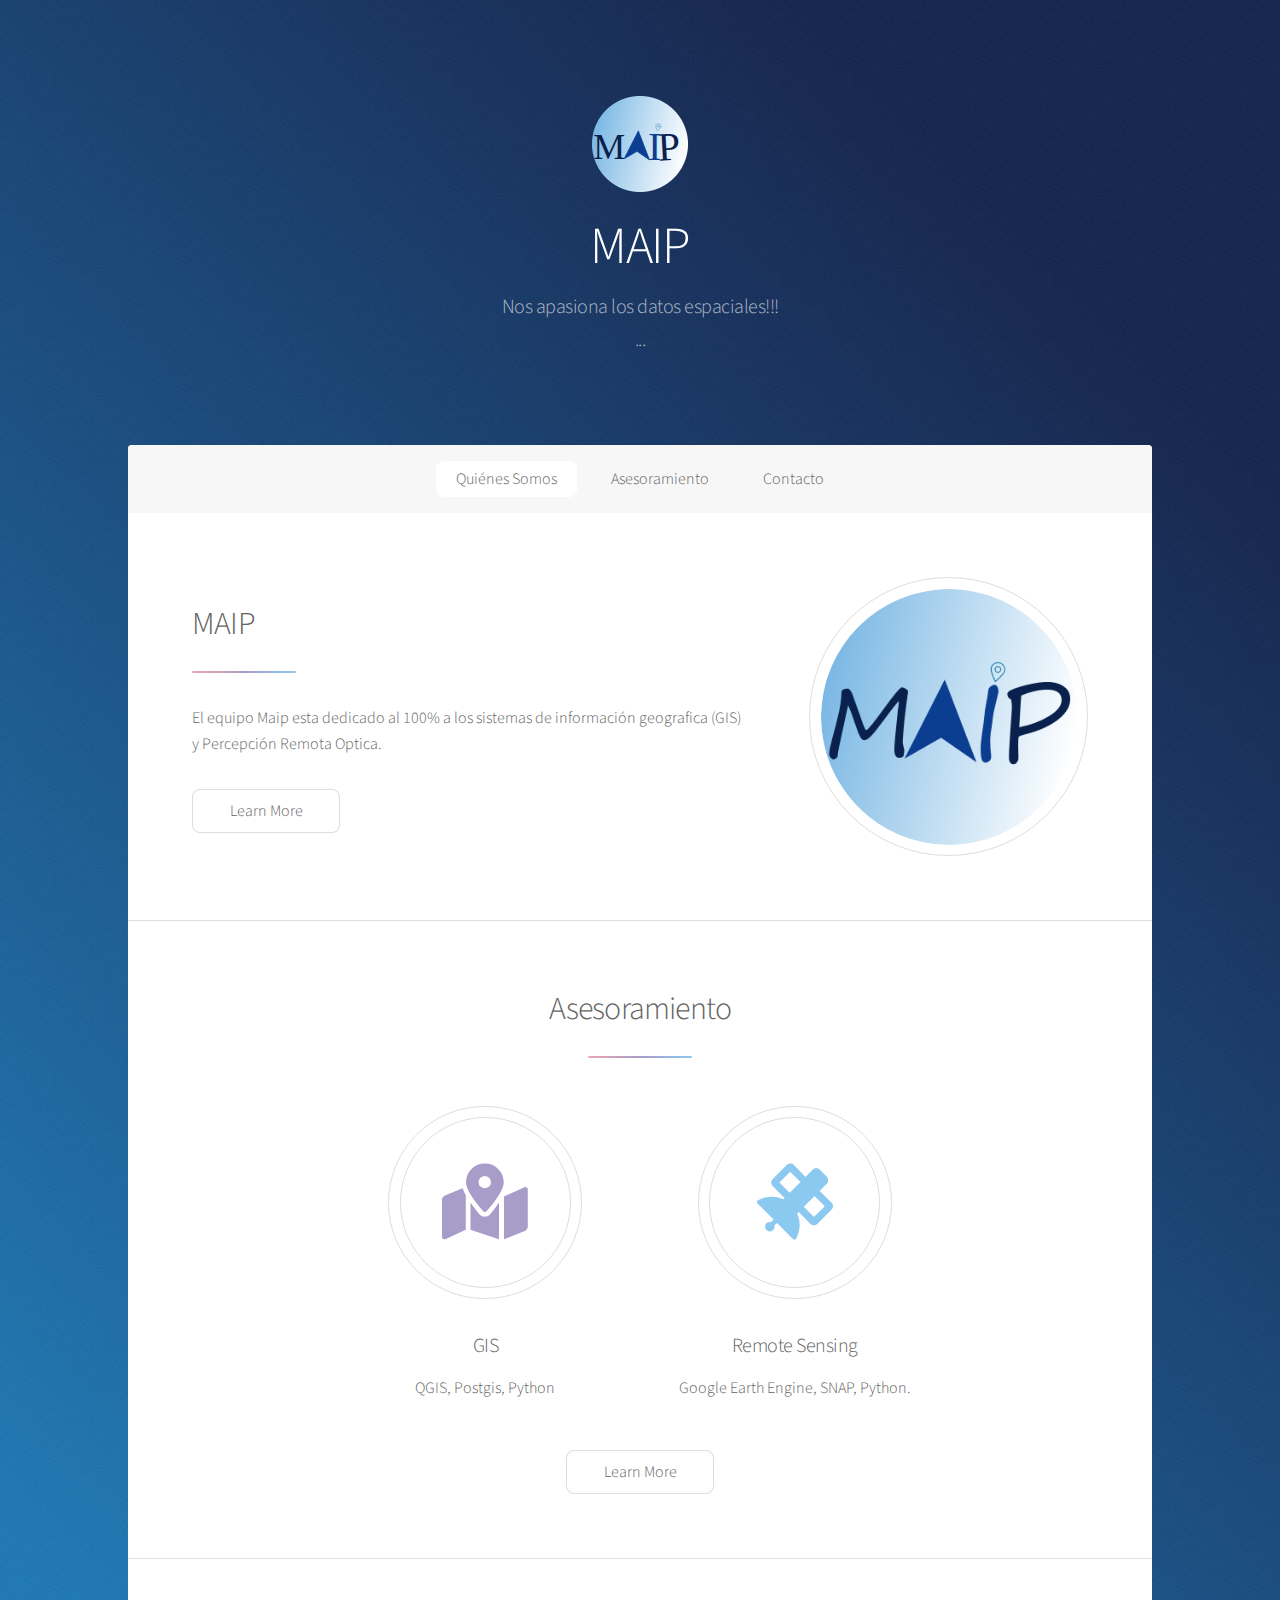
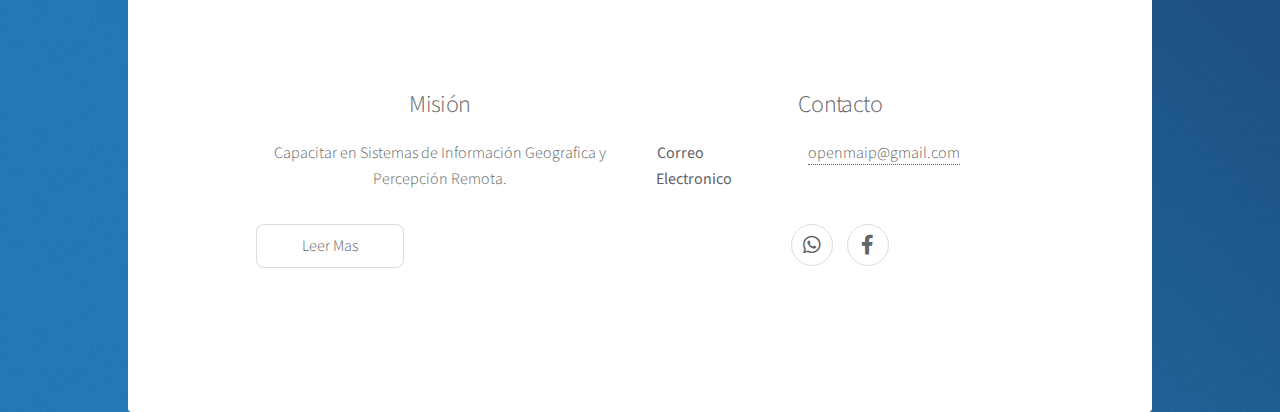
==== index.html @ 6e14c013 "first commit" ====
<!DOCTYPE HTML>
<!--
	Stellar by HTML5 UP
	html5up.net | @ajlkn
	Free for personal and commercial use under the CCA 3.0 license (html5up.net/license)
-->
<html>
	<head>
		<title>MAIP</title>
		<meta charset="utf-8" />
		<meta name="viewport" content="width=device-width, initial-scale=1, user-scalable=no" />
		<link rel="shortcut icon" href="images/logo.svg">
		<link rel="stylesheet" href="assets/css/main.css" />
		<noscript><link rel="stylesheet" href="assets/css/noscript.css" /></noscript>
	</head>
	<body class="is-preload">

		<!-- Wrapper -->
			<div id="wrapper">

				<!-- Header -->
					<header id="header" class="alt">
						<span class="logo"><img src="images/logo.svg" alt="" /></span>
						<h1>MAIP</h1>
						<p>Nos apasiona los datos espaciales!!!<br />...
						</p>
					</header>

				<!-- Nav -->
					<nav id="nav">
						<ul>
							<li><a href="#intro" class="active">Quiénes Somos</a></li>
							<li><a href="#first">Asesoramiento</a></li>
							<li><a href="#cta">Contacto</a></li>
						</ul>
					</nav>

				<!-- Main -->
					<div id="main">

						<!-- Introduction -->
							<section id="intro" class="main">
								<div class="spotlight">
									<div class="content">
										<header class="major">
											<h2>MAIP</h2>
										</header>
										<p>El equipo Maip esta dedicado al 100% a los sistemas de información geografica (GIS) y Percepción Remota Optica.</p>
										<ul class="actions">
											<li><a href="generic.html" class="button">Learn More</a></li>
										</ul>
									</div>
									<span class="image"><img src="images/pic01.png" alt="" /></span>
								</div>
							</section>

						<!-- First Section -->
							<section id="first" class="main special">
								<header class="major">
									<h2>Asesoramiento</h2>
								</header>
								<ul class="features">
									<li>
										<span class="icon solid major style3 fas fa-map-marked-alt"></span>
										<h3>GIS</h3>
										<p>QGIS, Postgis, Python</p>
									</li>
									<li>
										<span class="icon solid major style5 fas fa-satellite"></span>
										<h3>Remote Sensing</h3>
										<p>Google Earth Engine, SNAP, Python.</p>
									</li>
								</ul>
								<footer class="major">
									<ul class="actions special">
										<li><a href="generic.html" class="button">Learn More</a></li>
									</ul>
								</footer>
							</section>

				<!-- Footer -->
				<section id="cta" class="main special">
					<footer id="footer">
						<section>
							<h2>Misión</h2>
							<p>Capacitar en Sistemas de Información Geografica y Percepción Remota.</p>
							<ul class="actions">
								<li><a href="generic.html" class="button">Leer Mas</a></li>
							</ul>
						</section>
						<section>
							<h2>Contacto</h2>
							<dl class="alt">
								<dt>Correo Electronico</dt>
								<dd><a href="#">openmaip@gmail.com</a></dd>
							</dl>
							<ul class="icons">
								<li><a href="https://wa.me/51946648819?text=Hola%2C+MAIP+Company" class="icon brands fa-whatsapp alt"><span class="label">Whatsapp</span></a></li>
								<li><a href="https://web.facebook.com/MAIP-107383607981173" class="icon brands fa-facebook-f alt"><span class="label">Facebook</span></a></li>
							</ul>
						</section>
					</footer>
				</section>

			</div>

		<!-- Scripts -->
			<script src="assets/js/jquery.min.js"></script>
			<script src="assets/js/jquery.scrollex.min.js"></script>
			<script src="assets/js/jquery.scrolly.min.js"></script>
			<script src="assets/js/browser.min.js"></script>
			<script src="assets/js/breakpoints.min.js"></script>
			<script src="assets/js/util.js"></script>
			<script src="assets/js/main.js"></script>

	</body>
</html>
---- assets/css/main.css ----
@import url(fontawesome-all.min.css);
@import 'https://fonts.googleapis.com/css?family=Source+Sans+Pro:300,400';

/*
	Stellar by HTML5 UP
	html5up.net | @ajlkn
	Free for personal and commercial use under the CCA 3.0 license (html5up.net/license)
*/

html, body, div, span, applet, object,
iframe, h1, h2, h3, h4, h5, h6, p, blockquote,
pre, a, abbr, acronym, address, big, cite,
code, del, dfn, em, img, ins, kbd, q, s, samp,
small, strike, strong, sub, sup, tt, var, b,
u, i, center, dl, dt, dd, ol, ul, li, fieldset,
form, label, legend, table, caption, tbody,
tfoot, thead, tr, th, td, article, aside,
canvas, details, embed, figure, figcaption,
footer, header, hgroup, menu, nav, output, ruby,
section, summary, time, mark, audio, video {
	margin: 0;
	padding: 0;
	border: 0;
	font-size: 100%;
	font: inherit;
	vertical-align: baseline;}

article, aside, details, figcaption, figure,
footer, header, hgroup, menu, nav, section {
	display: block;}

body {
	line-height: 1;
}

ol, ul {
	list-style: none;
}

blockquote, q {
	quotes: none;
}

	blockquote:before, blockquote:after, q:before, q:after {
		content: '';
		content: none;
	}

table {
	border-collapse: collapse;
	border-spacing: 0;
}

body {
	-webkit-text-size-adjust: none;
}

mark {
	background-color: transparent;
	color: inherit;
}

input::-moz-focus-inner {
	border: 0;
	padding: 0;
}

input, select, textarea {
	-moz-appearance: none;
	-webkit-appearance: none;
	-ms-appearance: none;
	appearance: none;
}

/* Basic */

	@-ms-viewport {
		width: device-width;
	}

	body {
		-ms-overflow-style: scrollbar;
	}

	@media screen and (max-width: 480px) {

		html, body {
			min-width: 320px;
		}

	}

	html {
		box-sizing: border-box;
	}

	*, *:before, *:after {
		box-sizing: inherit;
	}

	body {
		background-color: #7bb8e4;
		background-image: url("images/overlay.png"), -moz-linear-gradient(45deg, #1f78b4 15%, #14234b 85%);
		background-image: url("images/overlay.png"), -webkit-linear-gradient(45deg, #1f78b4 15%, #14234b 85%);
		background-image: url("images/overlay.png"), -ms-linear-gradient(45deg, #1f78b4 15%, #14234b 85%);
		background-image: url("images/overlay.png"), linear-gradient(45deg, #1f78b4 15%, #14234b 85%);
	}

		body.is-preload *, body.is-preload *:before, body.is-preload *:after {
			-moz-animation: none !important;
			-webkit-animation: none !important;
			-ms-animation: none !important;
			animation: none !important;
			-moz-transition: none !important;
			-webkit-transition: none !important;
			-ms-transition: none !important;
			transition: none !important;
		}

/* Type */

	body {
		background-color: #935d8c;
		color: rgba(255, 255, 255, 0.65);
	}

	body, input, select, textarea {
		font-family: "Source Sans Pro", Helvetica, sans-serif;
		font-size: 17pt;
		font-weight: 300;
		line-height: 1.65;
	}

		@media screen and (max-width: 1680px) {

			body, input, select, textarea {
				font-size: 14pt;
			}

		}

		@media screen and (max-width: 1280px) {

			body, input, select, textarea {
				font-size: 12pt;
			}

		}

		@media screen and (max-width: 360px) {

			body, input, select, textarea {
				font-size: 11pt;
			}

		}

	a {
		-moz-transition: color 0.2s ease, border-bottom 0.2s ease;
		-webkit-transition: color 0.2s ease, border-bottom 0.2s ease;
		-ms-transition: color 0.2s ease, border-bottom 0.2s ease;
		transition: color 0.2s ease, border-bottom 0.2s ease;
		text-decoration: none;
		border-bottom: dotted 1px;
		color: inherit;
	}

		a:hover {
			border-bottom-color: transparent;
		}

	strong, b {
		font-weight: 400;
	}

	em, i {
		font-style: italic;
	}

	p {
		margin: 0 0 2em 0;
	}

		p.content {
			-moz-columns: 20em 2;
			-webkit-columns: 20em 2;
			-ms-columns: 20em 2;
			columns: 20em 2;
			-moz-column-gap: 2em;
			-webkit-column-gap: 2em;
			-ms-column-gap: 2em;
			column-gap: 2em;
			text-align: justify;
		}

	h1, h2, h3, h4, h5, h6 {
		font-weight: 300;
		line-height: 1.5;
		margin: 0 0 0.7em 0;
		letter-spacing: -0.025em;
	}

		h1 a, h2 a, h3 a, h4 a, h5 a, h6 a {
			color: inherit;
			text-decoration: none;
		}

	h1 {
		font-size: 2.5em;
		line-height: 1.2;
	}

	h2 {
		font-size: 1.5em;
	}

	h3 {
		font-size: 1.25em;
	}

	h4 {
		font-size: 1.1em;
	}

	h5 {
		font-size: 0.9em;
	}

	h6 {
		font-size: 0.7em;
	}

	@media screen and (max-width: 736px) {

		h1 {
			font-size: 2em;
		}

	}

	sub {
		font-size: 0.8em;
		position: relative;
		top: 0.5em;
	}

	sup {
		font-size: 0.8em;
		position: relative;
		top: -0.5em;
	}

	blockquote {
		border-left: solid 4px;
		font-style: italic;
		margin: 0 0 2em 0;
		padding: 0.5em 0 0.5em 2em;
	}

	code {
		border-radius: 8px;
		border: solid 1px;
		font-family: "Courier New", monospace;
		font-size: 0.9em;
		margin: 0 0.25em;
		padding: 0.25em 0.65em;
	}

	pre {
		-webkit-overflow-scrolling: touch;
		font-family: "Courier New", monospace;
		font-size: 0.9em;
		margin: 0 0 2em 0;
	}

		pre code {
			display: block;
			line-height: 1.75;
			padding: 1em 1.5em;
			overflow-x: auto;
		}

	hr {
		border: 0;
		border-bottom: solid 1px;
		margin: 2em 0;
	}

		hr.major {
			margin: 3em 0;
		}

	.align-left {
		text-align: left;
	}

	.align-center {
		text-align: center;
	}

	.align-right {
		text-align: right;
	}

	input, select, textarea {
		color: #ffffff;
	}

	a:hover {
		color: #ffffff;
	}

	strong, b {
		color: #ffffff;
	}

	h1, h2, h3, h4, h5, h6 {
		color: #ffffff;
	}

	blockquote {
		border-left-color: rgba(255, 255, 255, 0.35);
	}

	code {
		background: rgba(255, 255, 255, 0.075);
		border-color: rgba(255, 255, 255, 0.35);
	}

	hr {
		border-bottom-color: rgba(255, 255, 255, 0.35);
	}

/* Row */

	.row {
		display: flex;
		flex-wrap: wrap;
		box-sizing: border-box;
		align-items: stretch;
	}

		.row > * {
			box-sizing: border-box;
		}

		.row.gtr-uniform > * > :last-child {
			margin-bottom: 0;
		}

		.row.aln-left {
			justify-content: flex-start;
		}

		.row.aln-center {
			justify-content: center;
		}

		.row.aln-right {
			justify-content: flex-end;
		}

		.row.aln-top {
			align-items: flex-start;
		}

		.row.aln-middle {
			align-items: center;
		}

		.row.aln-bottom {
			align-items: flex-end;
		}

		.row > .imp {
			order: -1;
		}

		.row > .col-1 {
			width: 8.33333%;
		}

		.row > .off-1 {
			margin-left: 8.33333%;
		}

		.row > .col-2 {
			width: 16.66667%;
		}

		.row > .off-2 {
			margin-left: 16.66667%;
		}

		.row > .col-3 {
			width: 25%;
		}

		.row > .off-3 {
			margin-left: 25%;
		}

		.row > .col-4 {
			width: 33.33333%;
		}

		.row > .off-4 {
			margin-left: 33.33333%;
		}

		.row > .col-5 {
			width: 41.66667%;
		}

		.row > .off-5 {
			margin-left: 41.66667%;
		}

		.row > .col-6 {
			width: 50%;
		}

		.row > .off-6 {
			margin-left: 50%;
		}

		.row > .col-7 {
			width: 58.33333%;
		}

		.row > .off-7 {
			margin-left: 58.33333%;
		}

		.row > .col-8 {
			width: 66.66667%;
		}

		.row > .off-8 {
			margin-left: 66.66667%;
		}

		.row > .col-9 {
			width: 75%;
		}

		.row > .off-9 {
			margin-left: 75%;
		}

		.row > .col-10 {
			width: 83.33333%;
		}

		.row > .off-10 {
			margin-left: 83.33333%;
		}

		.row > .col-11 {
			width: 91.66667%;
		}

		.row > .off-11 {
			margin-left: 91.66667%;
		}

		.row > .col-12 {
			width: 100%;
		}

		.row > .off-12 {
			margin-left: 100%;
		}

		.row.gtr-0 {
			margin-top: 0;
			margin-left: 0em;
		}

			.row.gtr-0 > * {
				padding: 0 0 0 0em;
			}

			.row.gtr-0.gtr-uniform {
				margin-top: 0em;
			}

				.row.gtr-0.gtr-uniform > * {
					padding-top: 0em;
				}

		.row.gtr-25 {
			margin-top: 0;
			margin-left: -0.375em;
		}

			.row.gtr-25 > * {
				padding: 0 0 0 0.375em;
			}

			.row.gtr-25.gtr-uniform {
				margin-top: -0.375em;
			}

				.row.gtr-25.gtr-uniform > * {
					padding-top: 0.375em;
				}

		.row.gtr-50 {
			margin-top: 0;
			margin-left: -0.75em;
		}

			.row.gtr-50 > * {
				padding: 0 0 0 0.75em;
			}

			.row.gtr-50.gtr-uniform {
				margin-top: -0.75em;
			}

				.row.gtr-50.gtr-uniform > * {
					padding-top: 0.75em;
				}

		.row {
			margin-top: 0;
			margin-left: -1.5em;
		}

			.row > * {
				padding: 0 0 0 1.5em;
			}

			.row.gtr-uniform {
				margin-top: -1.5em;
			}

				.row.gtr-uniform > * {
					padding-top: 1.5em;
				}

		.row.gtr-150 {
			margin-top: 0;
			margin-left: -2.25em;
		}

			.row.gtr-150 > * {
				padding: 0 0 0 2.25em;
			}

			.row.gtr-150.gtr-uniform {
				margin-top: -2.25em;
			}

				.row.gtr-150.gtr-uniform > * {
					padding-top: 2.25em;
				}

		.row.gtr-200 {
			margin-top: 0;
			margin-left: -3em;
		}

			.row.gtr-200 > * {
				padding: 0 0 0 3em;
			}

			.row.gtr-200.gtr-uniform {
				margin-top: -3em;
			}

				.row.gtr-200.gtr-uniform > * {
					padding-top: 3em;
				}

		@media screen and (max-width: 1680px) {

			.row {
				display: flex;
				flex-wrap: wrap;
				box-sizing: border-box;
				align-items: stretch;
			}

				.row > * {
					box-sizing: border-box;
				}

				.row.gtr-uniform > * > :last-child {
					margin-bottom: 0;
				}

				.row.aln-left {
					justify-content: flex-start;
				}

				.row.aln-center {
					justify-content: center;
				}

				.row.aln-right {
					justify-content: flex-end;
				}

				.row.aln-top {
					align-items: flex-start;
				}

				.row.aln-middle {
					align-items: center;
				}

				.row.aln-bottom {
					align-items: flex-end;
				}

				.row > .imp-xlarge {
					order: -1;
				}

				.row > .col-1-xlarge {
					width: 8.33333%;
				}

				.row > .off-1-xlarge {
					margin-left: 8.33333%;
				}

				.row > .col-2-xlarge {
					width: 16.66667%;
				}

				.row > .off-2-xlarge {
					margin-left: 16.66667%;
				}

				.row > .col-3-xlarge {
					width: 25%;
				}

				.row > .off-3-xlarge {
					margin-left: 25%;
				}

				.row > .col-4-xlarge {
					width: 33.33333%;
				}

				.row > .off-4-xlarge {
					margin-left: 33.33333%;
				}

				.row > .col-5-xlarge {
					width: 41.66667%;
				}

				.row > .off-5-xlarge {
					margin-left: 41.66667%;
				}

				.row > .col-6-xlarge {
					width: 50%;
				}

				.row > .off-6-xlarge {
					margin-left: 50%;
				}

				.row > .col-7-xlarge {
					width: 58.33333%;
				}

				.row > .off-7-xlarge {
					margin-left: 58.33333%;
				}

				.row > .col-8-xlarge {
					width: 66.66667%;
				}

				.row > .off-8-xlarge {
					margin-left: 66.66667%;
				}

				.row > .col-9-xlarge {
					width: 75%;
				}

				.row > .off-9-xlarge {
					margin-left: 75%;
				}

				.row > .col-10-xlarge {
					width: 83.33333%;
				}

				.row > .off-10-xlarge {
					margin-left: 83.33333%;
				}

				.row > .col-11-xlarge {
					width: 91.66667%;
				}

				.row > .off-11-xlarge {
					margin-left: 91.66667%;
				}

				.row > .col-12-xlarge {
					width: 100%;
				}

				.row > .off-12-xlarge {
					margin-left: 100%;
				}

				.row.gtr-0 {
					margin-top: 0;
					margin-left: 0em;
				}

					.row.gtr-0 > * {
						padding: 0 0 0 0em;
					}

					.row.gtr-0.gtr-uniform {
						margin-top: 0em;
					}

						.row.gtr-0.gtr-uniform > * {
							padding-top: 0em;
						}

				.row.gtr-25 {
					margin-top: 0;
					margin-left: -0.375em;
				}

					.row.gtr-25 > * {
						padding: 0 0 0 0.375em;
					}

					.row.gtr-25.gtr-uniform {
						margin-top: -0.375em;
					}

						.row.gtr-25.gtr-uniform > * {
							padding-top: 0.375em;
						}

				.row.gtr-50 {
					margin-top: 0;
					margin-left: -0.75em;
				}

					.row.gtr-50 > * {
						padding: 0 0 0 0.75em;
					}

					.row.gtr-50.gtr-uniform {
						margin-top: -0.75em;
					}

						.row.gtr-50.gtr-uniform > * {
							padding-top: 0.75em;
						}

				.row {
					margin-top: 0;
					margin-left: -1.5em;
				}

					.row > * {
						padding: 0 0 0 1.5em;
					}

					.row.gtr-uniform {
						margin-top: -1.5em;
					}

						.row.gtr-uniform > * {
							padding-top: 1.5em;
						}

				.row.gtr-150 {
					margin-top: 0;
					margin-left: -2.25em;
				}

					.row.gtr-150 > * {
						padding: 0 0 0 2.25em;
					}

					.row.gtr-150.gtr-uniform {
						margin-top: -2.25em;
					}

						.row.gtr-150.gtr-uniform > * {
							padding-top: 2.25em;
						}

				.row.gtr-200 {
					margin-top: 0;
					margin-left: -3em;
				}

					.row.gtr-200 > * {
						padding: 0 0 0 3em;
					}

					.row.gtr-200.gtr-uniform {
						margin-top: -3em;
					}

						.row.gtr-200.gtr-uniform > * {
							padding-top: 3em;
						}

		}

		@media screen and (max-width: 1280px) {

			.row {
				display: flex;
				flex-wrap: wrap;
				box-sizing: border-box;
				align-items: stretch;
			}

				.row > * {
					box-sizing: border-box;
				}

				.row.gtr-uniform > * > :last-child {
					margin-bottom: 0;
				}

				.row.aln-left {
					justify-content: flex-start;
				}

				.row.aln-center {
					justify-content: center;
				}

				.row.aln-right {
					justify-content: flex-end;
				}

				.row.aln-top {
					align-items: flex-start;
				}

				.row.aln-middle {
					align-items: center;
				}

				.row.aln-bottom {
					align-items: flex-end;
				}

				.row > .imp-large {
					order: -1;
				}

				.row > .col-1-large {
					width: 8.33333%;
				}

				.row > .off-1-large {
					margin-left: 8.33333%;
				}

				.row > .col-2-large {
					width: 16.66667%;
				}

				.row > .off-2-large {
					margin-left: 16.66667%;
				}

				.row > .col-3-large {
					width: 25%;
				}

				.row > .off-3-large {
					margin-left: 25%;
				}

				.row > .col-4-large {
					width: 33.33333%;
				}

				.row > .off-4-large {
					margin-left: 33.33333%;
				}

				.row > .col-5-large {
					width: 41.66667%;
				}

				.row > .off-5-large {
					margin-left: 41.66667%;
				}

				.row > .col-6-large {
					width: 50%;
				}

				.row > .off-6-large {
					margin-left: 50%;
				}

				.row > .col-7-large {
					width: 58.33333%;
				}

				.row > .off-7-large {
					margin-left: 58.33333%;
				}

				.row > .col-8-large {
					width: 66.66667%;
				}

				.row > .off-8-large {
					margin-left: 66.66667%;
				}

				.row > .col-9-large {
					width: 75%;
				}

				.row > .off-9-large {
					margin-left: 75%;
				}

				.row > .col-10-large {
					width: 83.33333%;
				}

				.row > .off-10-large {
					margin-left: 83.33333%;
				}

				.row > .col-11-large {
					width: 91.66667%;
				}

				.row > .off-11-large {
					margin-left: 91.66667%;
				}

				.row > .col-12-large {
					width: 100%;
				}

				.row > .off-12-large {
					margin-left: 100%;
				}

				.row.gtr-0 {
					margin-top: 0;
					margin-left: 0em;
				}

					.row.gtr-0 > * {
						padding: 0 0 0 0em;
					}

					.row.gtr-0.gtr-uniform {
						margin-top: 0em;
					}

						.row.gtr-0.gtr-uniform > * {
							padding-top: 0em;
						}

				.row.gtr-25 {
					margin-top: 0;
					margin-left: -0.375em;
				}

					.row.gtr-25 > * {
						padding: 0 0 0 0.375em;
					}

					.row.gtr-25.gtr-uniform {
						margin-top: -0.375em;
					}

						.row.gtr-25.gtr-uniform > * {
							padding-top: 0.375em;
						}

				.row.gtr-50 {
					margin-top: 0;
					margin-left: -0.75em;
				}

					.row.gtr-50 > * {
						padding: 0 0 0 0.75em;
					}

					.row.gtr-50.gtr-uniform {
						margin-top: -0.75em;
					}

						.row.gtr-50.gtr-uniform > * {
							padding-top: 0.75em;
						}

				.row {
					margin-top: 0;
					margin-left: -1.5em;
				}

					.row > * {
						padding: 0 0 0 1.5em;
					}

					.row.gtr-uniform {
						margin-top: -1.5em;
					}

						.row.gtr-uniform > * {
							padding-top: 1.5em;
						}

				.row.gtr-150 {
					margin-top: 0;
					margin-left: -2.25em;
				}

					.row.gtr-150 > * {
						padding: 0 0 0 2.25em;
					}

					.row.gtr-150.gtr-uniform {
						margin-top: -2.25em;
					}

						.row.gtr-150.gtr-uniform > * {
							padding-top: 2.25em;
						}

				.row.gtr-200 {
					margin-top: 0;
					margin-left: -3em;
				}

					.row.gtr-200 > * {
						padding: 0 0 0 3em;
					}

					.row.gtr-200.gtr-uniform {
						margin-top: -3em;
					}

						.row.gtr-200.gtr-uniform > * {
							padding-top: 3em;
						}

		}

		@media screen and (max-width: 980px) {

			.row {
				display: flex;
				flex-wrap: wrap;
				box-sizing: border-box;
				align-items: stretch;
			}

				.row > * {
					box-sizing: border-box;
				}

				.row.gtr-uniform > * > :last-child {
					margin-bottom: 0;
				}

				.row.aln-left {
					justify-content: flex-start;
				}

				.row.aln-center {
					justify-content: center;
				}

				.row.aln-right {
					justify-content: flex-end;
				}

				.row.aln-top {
					align-items: flex-start;
				}

				.row.aln-middle {
					align-items: center;
				}

				.row.aln-bottom {
					align-items: flex-end;
				}

				.row > .imp-medium {
					order: -1;
				}

				.row > .col-1-medium {
					width: 8.33333%;
				}

				.row > .off-1-medium {
					margin-left: 8.33333%;
				}

				.row > .col-2-medium {
					width: 16.66667%;
				}

				.row > .off-2-medium {
					margin-left: 16.66667%;
				}

				.row > .col-3-medium {
					width: 25%;
				}

				.row > .off-3-medium {
					margin-left: 25%;
				}

				.row > .col-4-medium {
					width: 33.33333%;
				}

				.row > .off-4-medium {
					margin-left: 33.33333%;
				}

				.row > .col-5-medium {
					width: 41.66667%;
				}

				.row > .off-5-medium {
					margin-left: 41.66667%;
				}

				.row > .col-6-medium {
					width: 50%;
				}

				.row > .off-6-medium {
					margin-left: 50%;
				}

				.row > .col-7-medium {
					width: 58.33333%;
				}

				.row > .off-7-medium {
					margin-left: 58.33333%;
				}

				.row > .col-8-medium {
					width: 66.66667%;
				}

				.row > .off-8-medium {
					margin-left: 66.66667%;
				}

				.row > .col-9-medium {
					width: 75%;
				}

				.row > .off-9-medium {
					margin-left: 75%;
				}

				.row > .col-10-medium {
					width: 83.33333%;
				}

				.row > .off-10-medium {
					margin-left: 83.33333%;
				}

				.row > .col-11-medium {
					width: 91.66667%;
				}

				.row > .off-11-medium {
					margin-left: 91.66667%;
				}

				.row > .col-12-medium {
					width: 100%;
				}

				.row > .off-12-medium {
					margin-left: 100%;
				}

				.row.gtr-0 {
					margin-top: 0;
					margin-left: 0em;
				}

					.row.gtr-0 > * {
						padding: 0 0 0 0em;
					}

					.row.gtr-0.gtr-uniform {
						margin-top: 0em;
					}

						.row.gtr-0.gtr-uniform > * {
							padding-top: 0em;
						}

				.row.gtr-25 {
					margin-top: 0;
					margin-left: -0.375em;
				}

					.row.gtr-25 > * {
						padding: 0 0 0 0.375em;
					}

					.row.gtr-25.gtr-uniform {
						margin-top: -0.375em;
					}

						.row.gtr-25.gtr-uniform > * {
							padding-top: 0.375em;
						}

				.row.gtr-50 {
					margin-top: 0;
					margin-left: -0.75em;
				}

					.row.gtr-50 > * {
						padding: 0 0 0 0.75em;
					}

					.row.gtr-50.gtr-uniform {
						margin-top: -0.75em;
					}

						.row.gtr-50.gtr-uniform > * {
							padding-top: 0.75em;
						}

				.row {
					margin-top: 0;
					margin-left: -1.5em;
				}

					.row > * {
						padding: 0 0 0 1.5em;
					}

					.row.gtr-uniform {
						margin-top: -1.5em;
					}

						.row.gtr-uniform > * {
							padding-top: 1.5em;
						}

				.row.gtr-150 {
					margin-top: 0;
					margin-left: -2.25em;
				}

					.row.gtr-150 > * {
						padding: 0 0 0 2.25em;
					}

					.row.gtr-150.gtr-uniform {
						margin-top: -2.25em;
					}

						.row.gtr-150.gtr-uniform > * {
							padding-top: 2.25em;
						}

				.row.gtr-200 {
					margin-top: 0;
					margin-left: -3em;
				}

					.row.gtr-200 > * {
						padding: 0 0 0 3em;
					}

					.row.gtr-200.gtr-uniform {
						margin-top: -3em;
					}

						.row.gtr-200.gtr-uniform > * {
							padding-top: 3em;
						}

		}

		@media screen and (max-width: 736px) {

			.row {
				display: flex;
				flex-wrap: wrap;
				box-sizing: border-box;
				align-items: stretch;
			}

				.row > * {
					box-sizing: border-box;
				}

				.row.gtr-uniform > * > :last-child {
					margin-bottom: 0;
				}

				.row.aln-left {
					justify-content: flex-start;
				}

				.row.aln-center {
					justify-content: center;
				}

				.row.aln-right {
					justify-content: flex-end;
				}

				.row.aln-top {
					align-items: flex-start;
				}

				.row.aln-middle {
					align-items: center;
				}

				.row.aln-bottom {
					align-items: flex-end;
				}

				.row > .imp-small {
					order: -1;
				}

				.row > .col-1-small {
					width: 8.33333%;
				}

				.row > .off-1-small {
					margin-left: 8.33333%;
				}

				.row > .col-2-small {
					width: 16.66667%;
				}

				.row > .off-2-small {
					margin-left: 16.66667%;
				}

				.row > .col-3-small {
					width: 25%;
				}

				.row > .off-3-small {
					margin-left: 25%;
				}

				.row > .col-4-small {
					width: 33.33333%;
				}

				.row > .off-4-small {
					margin-left: 33.33333%;
				}

				.row > .col-5-small {
					width: 41.66667%;
				}

				.row > .off-5-small {
					margin-left: 41.66667%;
				}

				.row > .col-6-small {
					width: 50%;
				}

				.row > .off-6-small {
					margin-left: 50%;
				}

				.row > .col-7-small {
					width: 58.33333%;
				}

				.row > .off-7-small {
					margin-left: 58.33333%;
				}

				.row > .col-8-small {
					width: 66.66667%;
				}

				.row > .off-8-small {
					margin-left: 66.66667%;
				}

				.row > .col-9-small {
					width: 75%;
				}

				.row > .off-9-small {
					margin-left: 75%;
				}

				.row > .col-10-small {
					width: 83.33333%;
				}

				.row > .off-10-small {
					margin-left: 83.33333%;
				}

				.row > .col-11-small {
					width: 91.66667%;
				}

				.row > .off-11-small {
					margin-left: 91.66667%;
				}

				.row > .col-12-small {
					width: 100%;
				}

				.row > .off-12-small {
					margin-left: 100%;
				}

				.row.gtr-0 {
					margin-top: 0;
					margin-left: 0em;
				}

					.row.gtr-0 > * {
						padding: 0 0 0 0em;
					}

					.row.gtr-0.gtr-uniform {
						margin-top: 0em;
					}

						.row.gtr-0.gtr-uniform > * {
							padding-top: 0em;
						}

				.row.gtr-25 {
					margin-top: 0;
					margin-left: -0.25em;
				}

					.row.gtr-25 > * {
						padding: 0 0 0 0.25em;
					}

					.row.gtr-25.gtr-uniform {
						margin-top: -0.25em;
					}

						.row.gtr-25.gtr-uniform > * {
							padding-top: 0.25em;
						}

				.row.gtr-50 {
					margin-top: 0;
					margin-left: -0.5em;
				}

					.row.gtr-50 > * {
						padding: 0 0 0 0.5em;
					}

					.row.gtr-50.gtr-uniform {
						margin-top: -0.5em;
					}

						.row.gtr-50.gtr-uniform > * {
							padding-top: 0.5em;
						}

				.row {
					margin-top: 0;
					margin-left: -1em;
				}

					.row > * {
						padding: 0 0 0 1em;
					}

					.row.gtr-uniform {
						margin-top: -1em;
					}

						.row.gtr-uniform > * {
							padding-top: 1em;
						}

				.row.gtr-150 {
					margin-top: 0;
					margin-left: -1.5em;
				}

					.row.gtr-150 > * {
						padding: 0 0 0 1.5em;
					}

					.row.gtr-150.gtr-uniform {
						margin-top: -1.5em;
					}

						.row.gtr-150.gtr-uniform > * {
							padding-top: 1.5em;
						}

				.row.gtr-200 {
					margin-top: 0;
					margin-left: -2em;
				}

					.row.gtr-200 > * {
						padding: 0 0 0 2em;
					}

					.row.gtr-200.gtr-uniform {
						margin-top: -2em;
					}

						.row.gtr-200.gtr-uniform > * {
							padding-top: 2em;
						}

		}

		@media screen and (max-width: 480px) {

			.row {
				display: flex;
				flex-wrap: wrap;
				box-sizing: border-box;
				align-items: stretch;
			}

				.row > * {
					box-sizing: border-box;
				}

				.row.gtr-uniform > * > :last-child {
					margin-bottom: 0;
				}

				.row.aln-left {
					justify-content: flex-start;
				}

				.row.aln-center {
					justify-content: center;
				}

				.row.aln-right {
					justify-content: flex-end;
				}

				.row.aln-top {
					align-items: flex-start;
				}

				.row.aln-middle {
					align-items: center;
				}

				.row.aln-bottom {
					align-items: flex-end;
				}

				.row > .imp-xsmall {
					order: -1;
				}

				.row > .col-1-xsmall {
					width: 8.33333%;
				}

				.row > .off-1-xsmall {
					margin-left: 8.33333%;
				}

				.row > .col-2-xsmall {
					width: 16.66667%;
				}

				.row > .off-2-xsmall {
					margin-left: 16.66667%;
				}

				.row > .col-3-xsmall {
					width: 25%;
				}

				.row > .off-3-xsmall {
					margin-left: 25%;
				}

				.row > .col-4-xsmall {
					width: 33.33333%;
				}

				.row > .off-4-xsmall {
					margin-left: 33.33333%;
				}

				.row > .col-5-xsmall {
					width: 41.66667%;
				}

				.row > .off-5-xsmall {
					margin-left: 41.66667%;
				}

				.row > .col-6-xsmall {
					width: 50%;
				}

				.row > .off-6-xsmall {
					margin-left: 50%;
				}

				.row > .col-7-xsmall {
					width: 58.33333%;
				}

				.row > .off-7-xsmall {
					margin-left: 58.33333%;
				}

				.row > .col-8-xsmall {
					width: 66.66667%;
				}

				.row > .off-8-xsmall {
					margin-left: 66.66667%;
				}

				.row > .col-9-xsmall {
					width: 75%;
				}

				.row > .off-9-xsmall {
					margin-left: 75%;
				}

				.row > .col-10-xsmall {
					width: 83.33333%;
				}

				.row > .off-10-xsmall {
					margin-left: 83.33333%;
				}

				.row > .col-11-xsmall {
					width: 91.66667%;
				}

				.row > .off-11-xsmall {
					margin-left: 91.66667%;
				}

				.row > .col-12-xsmall {
					width: 100%;
				}

				.row > .off-12-xsmall {
					margin-left: 100%;
				}

				.row.gtr-0 {
					margin-top: 0;
					margin-left: 0em;
				}

					.row.gtr-0 > * {
						padding: 0 0 0 0em;
					}

					.row.gtr-0.gtr-uniform {
						margin-top: 0em;
					}

						.row.gtr-0.gtr-uniform > * {
							padding-top: 0em;
						}

				.row.gtr-25 {
					margin-top: 0;
					margin-left: -0.3125em;
				}

					.row.gtr-25 > * {
						padding: 0 0 0 0.3125em;
					}

					.row.gtr-25.gtr-uniform {
						margin-top: -0.3125em;
					}

						.row.gtr-25.gtr-uniform > * {
							padding-top: 0.3125em;
						}

				.row.gtr-50 {
					margin-top: 0;
					margin-left: -0.625em;
				}

					.row.gtr-50 > * {
						padding: 0 0 0 0.625em;
					}

					.row.gtr-50.gtr-uniform {
						margin-top: -0.625em;
					}

						.row.gtr-50.gtr-uniform > * {
							padding-top: 0.625em;
						}

				.row {
					margin-top: 0;
					margin-left: -1.25em;
				}

					.row > * {
						padding: 0 0 0 1.25em;
					}

					.row.gtr-uniform {
						margin-top: -1.25em;
					}

						.row.gtr-uniform > * {
							padding-top: 1.25em;
						}

				.row.gtr-150 {
					margin-top: 0;
					margin-left: -1.875em;
				}

					.row.gtr-150 > * {
						padding: 0 0 0 1.875em;
					}

					.row.gtr-150.gtr-uniform {
						margin-top: -1.875em;
					}

						.row.gtr-150.gtr-uniform > * {
							padding-top: 1.875em;
						}

				.row.gtr-200 {
					margin-top: 0;
					margin-left: -2.5em;
				}

					.row.gtr-200 > * {
						padding: 0 0 0 2.5em;
					}

					.row.gtr-200.gtr-uniform {
						margin-top: -2.5em;
					}

						.row.gtr-200.gtr-uniform > * {
							padding-top: 2.5em;
						}

		}

/* Box */

	.box {
		border-radius: 8px;
		border: solid;
		margin-bottom: 2em;
		padding: 1.5em;
	}

		.box > :last-child,
		.box > :last-child > :last-child,
		.box > :last-child > :last-child > :last-child {
			margin-bottom: 0;
		}

		.box.alt {
			border: 0;
			border-radius: 0;
			padding: 0;
		}

	.box {
		border-color: rgba(255, 255, 255, 0.35);
	}

/* Button */

	input[type="submit"],
	input[type="reset"],
	input[type="button"],
	button,
	.button {
		-moz-appearance: none;
		-webkit-appearance: none;
		-ms-appearance: none;
		appearance: none;
		-moz-transition: background-color 0.2s ease-in-out, color 0.2s ease-in-out;
		-webkit-transition: background-color 0.2s ease-in-out, color 0.2s ease-in-out;
		-ms-transition: background-color 0.2s ease-in-out, color 0.2s ease-in-out;
		transition: background-color 0.2s ease-in-out, color 0.2s ease-in-out;
		border-radius: 8px;
		border: 0;
		cursor: pointer;
		display: inline-block;
		font-weight: 300;
		height: 2.75em;
		line-height: 2.75em;
		min-width: 9.25em;
		padding: 0 1.5em;
		text-align: center;
		text-decoration: none;
		white-space: nowrap;
	}

		input[type="submit"].icon,
		input[type="reset"].icon,
		input[type="button"].icon,
		button.icon,
		.button.icon {
			padding-left: 1.35em;
		}

			input[type="submit"].icon:before,
			input[type="reset"].icon:before,
			input[type="button"].icon:before,
			button.icon:before,
			.button.icon:before {
				margin-right: 0.5em;
			}

		input[type="submit"].fit,
		input[type="reset"].fit,
		input[type="button"].fit,
		button.fit,
		.button.fit {
			width: 100%;
		}

		input[type="submit"].small,
		input[type="reset"].small,
		input[type="button"].small,
		button.small,
		.button.small {
			font-size: 0.8em;
		}

		input[type="submit"].large,
		input[type="reset"].large,
		input[type="button"].large,
		button.large,
		.button.large {
			font-size: 1.35em;
		}

		input[type="submit"].disabled, input[type="submit"]:disabled,
		input[type="reset"].disabled,
		input[type="reset"]:disabled,
		input[type="button"].disabled,
		input[type="button"]:disabled,
		button.disabled,
		button:disabled,
		.button.disabled,
		.button:disabled {
			pointer-events: none;
			opacity: 0.25;
		}

		@media screen and (max-width: 736px) {

			input[type="submit"],
			input[type="reset"],
			input[type="button"],
			button,
			.button {
				min-width: 0;
			}

		}

	input[type="submit"],
	input[type="reset"],
	input[type="button"],
	button,
	.button {
		background-color: transparent;
		box-shadow: inset 0 0 0 1px rgba(255, 255, 255, 0.35);
		color: #ffffff !important;
	}

		input[type="submit"]:hover,
		input[type="reset"]:hover,
		input[type="button"]:hover,
		button:hover,
		.button:hover {
			background-color: rgba(255, 255, 255, 0.075);
		}

		input[type="submit"]:active,
		input[type="reset"]:active,
		input[type="button"]:active,
		button:active,
		.button:active {
			background-color: rgba(255, 255, 255, 0.2);
		}

		input[type="submit"].icon:before,
		input[type="reset"].icon:before,
		input[type="button"].icon:before,
		button.icon:before,
		.button.icon:before {
			color: rgba(255, 255, 255, 0.5);
		}

		input[type="submit"].primary,
		input[type="reset"].primary,
		input[type="button"].primary,
		button.primary,
		.button.primary {
			background-color: #8cc9f0;
			color: #ffffff !important;
			box-shadow: none;
		}

			input[type="submit"].primary:hover,
			input[type="reset"].primary:hover,
			input[type="button"].primary:hover,
			button.primary:hover,
			.button.primary:hover {
				background-color: #9acff2;
			}

			input[type="submit"].primary:active,
			input[type="reset"].primary:active,
			input[type="button"].primary:active,
			button.primary:active,
			.button.primary:active {
				background-color: #7ec3ee;
			}

			input[type="submit"].primary.icon:before,
			input[type="reset"].primary.icon:before,
			input[type="button"].primary.icon:before,
			button.primary.icon:before,
			.button.primary.icon:before {
				color: #ffffff !important;
			}

/* Form */

	form {
		margin: 0 0 2em 0;
	}

	label {
		display: block;
		font-size: 0.9em;
		font-weight: 400;
		margin: 0 0 1em 0;
	}

	input[type="text"],
	input[type="password"],
	input[type="email"],
	select,
	textarea {
		-moz-appearance: none;
		-webkit-appearance: none;
		-ms-appearance: none;
		appearance: none;
		border-radius: 8px;
		border: solid 1px;
		color: inherit;
		display: block;
		outline: 0;
		padding: 0 1em;
		text-decoration: none;
		width: 100%;
	}

		input[type="text"]:invalid,
		input[type="password"]:invalid,
		input[type="email"]:invalid,
		select:invalid,
		textarea:invalid {
			box-shadow: none;
		}

	select {
		background-size: 1.25rem;
		background-repeat: no-repeat;
		background-position: calc(100% - 1rem) center;
		height: 2.75em;
		padding-right: 2.75em;
		text-overflow: ellipsis;
	}

		select:focus::-ms-value {
			background-color: transparent;
		}

		select::-ms-expand {
			display: none;
		}

	input[type="text"],
	input[type="password"],
	input[type="email"],
	select {
		height: 2.75em;
	}

	textarea {
		padding: 0.75em 1em;
	}

	input[type="checkbox"],
	input[type="radio"] {
		-moz-appearance: none;
		-webkit-appearance: none;
		-ms-appearance: none;
		appearance: none;
		display: block;
		float: left;
		margin-right: -2em;
		opacity: 0;
		width: 1em;
		z-index: -1;
	}

		input[type="checkbox"] + label,
		input[type="radio"] + label {
			text-decoration: none;
			cursor: pointer;
			display: inline-block;
			font-size: 1em;
			font-weight: 300;
			padding-left: 2.4em;
			padding-right: 0.75em;
			position: relative;
		}

			input[type="checkbox"] + label:before,
			input[type="radio"] + label:before {
				-moz-osx-font-smoothing: grayscale;
				-webkit-font-smoothing: antialiased;
				display: inline-block;
				font-style: normal;
				font-variant: normal;
				text-rendering: auto;
				line-height: 1;
				text-transform: none !important;
				font-family: 'Font Awesome 5 Free';
				font-weight: 900;
			}

			input[type="checkbox"] + label:before,
			input[type="radio"] + label:before {
				border-radius: 8px;
				border: solid 1px;
				content: '';
				display: inline-block;
				font-size: 0.8em;
				height: 2.0625em;
				left: 0;
				line-height: 2.0625em;
				position: absolute;
				text-align: center;
				top: 0;
				width: 2.0625em;
			}

		input[type="checkbox"]:checked + label:before,
		input[type="radio"]:checked + label:before {
			content: '\f00c';
		}

	input[type="checkbox"] + label:before {
		border-radius: 8px;
	}

	input[type="radio"] + label:before {
		border-radius: 100%;
	}

	::-webkit-input-placeholder {
		opacity: 1.0;
	}

	:-moz-placeholder {
		opacity: 1.0;
	}

	::-moz-placeholder {
		opacity: 1.0;
	}

	:-ms-input-placeholder {
		opacity: 1.0;
	}

	label {
		color: #ffffff;
	}

	input[type="text"],
	input[type="password"],
	input[type="email"],
	select,
	textarea {
		background-color: rgba(255, 255, 255, 0.075);
		border-color: rgba(255, 255, 255, 0.35);
	}

		input[type="text"]:focus,
		input[type="password"]:focus,
		input[type="email"]:focus,
		select:focus,
		textarea:focus {
			border-color: #8cc9f0;
			box-shadow: 0 0 0 1px #8cc9f0;
		}

	select {
		background-image: url("data:image/svg+xml;charset=utf8,%3Csvg xmlns='http://www.w3.org/2000/svg' width='40' height='40' preserveAspectRatio='none' viewBox='0 0 40 40'%3E%3Cpath d='M9.4,12.3l10.4,10.4l10.4-10.4c0.2-0.2,0.5-0.4,0.9-0.4c0.3,0,0.6,0.1,0.9,0.4l3.3,3.3c0.2,0.2,0.4,0.5,0.4,0.9 c0,0.4-0.1,0.6-0.4,0.9L20.7,31.9c-0.2,0.2-0.5,0.4-0.9,0.4c-0.3,0-0.6-0.1-0.9-0.4L4.3,17.3c-0.2-0.2-0.4-0.5-0.4-0.9 c0-0.4,0.1-0.6,0.4-0.9l3.3-3.3c0.2-0.2,0.5-0.4,0.9-0.4S9.1,12.1,9.4,12.3z' fill='rgba(255, 255, 255, 0.35)' /%3E%3C/svg%3E");
	}

		select option {
			color: #ffffff;
			background: #935d8c;
		}

	input[type="checkbox"] + label,
	input[type="radio"] + label {
		color: rgba(255, 255, 255, 0.65);
	}

		input[type="checkbox"] + label:before,
		input[type="radio"] + label:before {
			background: rgba(255, 255, 255, 0.075);
			border-color: rgba(255, 255, 255, 0.35);
		}

	input[type="checkbox"]:checked + label:before,
	input[type="radio"]:checked + label:before {
		background-color: #ffffff;
		border-color: #ffffff;
		color: #935d8c;
	}

	input[type="checkbox"]:focus + label:before,
	input[type="radio"]:focus + label:before {
		border-color: #8cc9f0;
		box-shadow: 0 0 0 1px #8cc9f0;
	}

	::-webkit-input-placeholder {
		color: rgba(255, 255, 255, 0.5) !important;
	}

	:-moz-placeholder {
		color: rgba(255, 255, 255, 0.5) !important;
	}

	::-moz-placeholder {
		color: rgba(255, 255, 255, 0.5) !important;
	}

	:-ms-input-placeholder {
		color: rgba(255, 255, 255, 0.5) !important;
	}

	.formerize-placeholder {
		color: rgba(255, 255, 255, 0.5) !important;
	}

/* Icon */

	.icon {
		text-decoration: none;
		-moz-transition: background-color 0.2s ease-in-out, color 0.2s ease-in-out;
		-webkit-transition: background-color 0.2s ease-in-out, color 0.2s ease-in-out;
		-ms-transition: background-color 0.2s ease-in-out, color 0.2s ease-in-out;
		transition: background-color 0.2s ease-in-out, color 0.2s ease-in-out;
		border-bottom: none;
		position: relative;
	}

		.icon:before {
			-moz-osx-font-smoothing: grayscale;
			-webkit-font-smoothing: antialiased;
			display: inline-block;
			font-style: normal;
			font-variant: normal;
			text-rendering: auto;
			line-height: 1;
			text-transform: none !important;
			font-family: 'Font Awesome 5 Free';
			font-weight: 400;
		}

		.icon > .label {
			display: none;
		}

		.icon:before {
			line-height: solid;
		}

		.icon.solid:before {
			font-weight: 900;
		}

		.icon.brands:before {
			font-family: 'Font Awesome 5 Brands';
		}

		.icon.major {
			border: solid 1px;
			display: inline-block;
			border-radius: 100%;
			padding: 0.65em;
			margin: 0 0 2em 0;
			cursor: default;
		}

			.icon.major:before {
				display: inline-block;
				font-size: 6.25rem;
				width: 2.25em;
				height: 2.25em;
				line-height: 2.2em;
				border-radius: 100%;
				border: solid 1px;
				text-align: center;
			}

		.icon.alt {
			display: inline-block;
			border: solid 1px;
			border-radius: 100%;
		}

			.icon.alt:before {
				display: block;
				font-size: 1.25em;
				width: 2em;
				height: 2em;
				text-align: center;
				line-height: 2em;
			}

		.icon.style1 {
			color: #efa8b0;
		}

		.icon.style2 {
			color: #c79cc8;
		}

		.icon.style3 {
			color: #a89cc8;
		}

		.icon.style4 {
			color: #9bb2e1;
		}

		.icon.style5 {
			color: #8cc9f0;
		}

		@media screen and (max-width: 1680px) {

			.icon.major:before {
				font-size: 5.5rem;
			}

		}

		@media screen and (max-width: 1280px) {

			.icon.major:before {
				font-size: 4.75rem;
			}

		}

		@media screen and (max-width: 736px) {

			.icon.major {
				margin: 0 0 1.5em 0;
				padding: 0.35em;
			}

				.icon.major:before {
					font-size: 3.5rem;
				}

		}

	.icon.major {
		border-color: rgba(255, 255, 255, 0.35);
	}

		.icon.major:before {
			border-color: rgba(255, 255, 255, 0.35);
		}

	.icon.alt {
		border-color: rgba(255, 255, 255, 0.35);
		color: #ffffff;
	}

		.icon.alt:hover {
			background-color: rgba(255, 255, 255, 0.075);
		}

		.icon.alt:active {
			background-color: rgba(255, 255, 255, 0.2);
		}

/* Image */

	.image {
		border-radius: 8px;
		border: 0;
		display: inline-block;
		position: relative;
	}

		.image img {
			border-radius: 8px;
			display: block;
		}

		.image.left, .image.right {
			max-width: 40%;
		}

			.image.left img, .image.right img {
				width: 100%;
			}

		.image.left {
			float: left;
			margin: 0 1.5em 1em 0;
			top: 0.25em;
		}

		.image.right {
			float: right;
			margin: 0 0 1em 1.5em;
			top: 0.25em;
		}

		.image.fit {
			display: block;
			margin: 0 0 2em 0;
			width: 100%;
		}

			.image.fit img {
				width: 100%;
			}

		.image.main {
			display: block;
			margin: 0 0 3em 0;
			width: 100%;
		}

			.image.main img {
				width: 100%;
			}

/* List */

	ol {
		list-style: decimal;
		margin: 0 0 2em 0;
		padding-left: 1.25em;
	}

		ol li {
			padding-left: 0.25em;
		}

	ul {
		list-style: disc;
		margin: 0 0 2em 0;
		padding-left: 1em;
	}

		ul li {
			padding-left: 0.5em;
		}

		ul.alt {
			list-style: none;
			padding-left: 0;
		}

			ul.alt li {
				border-top: solid 1px;
				padding: 0.5em 0;
			}

				ul.alt li:first-child {
					border-top: 0;
					padding-top: 0;
				}

	dl {
		margin: 0 0 2em 0;
	}

		dl dt {
			display: block;
			font-weight: 400;
			margin: 0 0 1em 0;
		}

		dl dd {
			margin-left: 2em;
		}

		dl.alt dt {
			display: block;
			width: 3em;
			margin: 0;
			clear: left;
			float: left;
		}

		dl.alt dd {
			margin: 0 0 0.85em 5.5em;
		}

		dl.alt:after {
			content: '';
			display: block;
			clear: both;
		}

	ul.alt li {
		border-top-color: rgba(255, 255, 255, 0.35);
	}

	dl dt {
		color: #ffffff;
	}

/* Actions */

	ul.actions {
		display: -moz-flex;
		display: -webkit-flex;
		display: -ms-flex;
		display: flex;
		cursor: default;
		list-style: none;
		margin-left: -1em;
		padding-left: 0;
	}

		ul.actions li {
			padding: 0 0 0 1em;
			vertical-align: middle;
		}

		ul.actions.special {
			-moz-justify-content: center;
			-webkit-justify-content: center;
			-ms-justify-content: center;
			justify-content: center;
			width: 100%;
			margin-left: 0;
		}

			ul.actions.special li:first-child {
				padding-left: 0;
			}

		ul.actions.stacked {
			-moz-flex-direction: column;
			-webkit-flex-direction: column;
			-ms-flex-direction: column;
			flex-direction: column;
			margin-left: 0;
		}

			ul.actions.stacked li {
				padding: 1.3em 0 0 0;
			}

				ul.actions.stacked li:first-child {
					padding-top: 0;
				}

		ul.actions.fit {
			width: calc(100% + 1em);
		}

			ul.actions.fit li {
				-moz-flex-grow: 1;
				-webkit-flex-grow: 1;
				-ms-flex-grow: 1;
				flex-grow: 1;
				-moz-flex-shrink: 1;
				-webkit-flex-shrink: 1;
				-ms-flex-shrink: 1;
				flex-shrink: 1;
				width: 100%;
			}

				ul.actions.fit li > * {
					width: 100%;
				}

			ul.actions.fit.stacked {
				width: 100%;
			}

		@media screen and (max-width: 480px) {

			ul.actions:not(.fixed) {
				-moz-flex-direction: column;
				-webkit-flex-direction: column;
				-ms-flex-direction: column;
				flex-direction: column;
				margin-left: 0;
				width: 100% !important;
			}

				ul.actions:not(.fixed) li {
					-moz-flex-grow: 1;
					-webkit-flex-grow: 1;
					-ms-flex-grow: 1;
					flex-grow: 1;
					-moz-flex-shrink: 1;
					-webkit-flex-shrink: 1;
					-ms-flex-shrink: 1;
					flex-shrink: 1;
					padding: 1em 0 0 0;
					text-align: center;
					width: 100%;
				}

					ul.actions:not(.fixed) li > * {
						width: 100%;
					}

					ul.actions:not(.fixed) li:first-child {
						padding-top: 0;
					}

					ul.actions:not(.fixed) li input[type="submit"],
					ul.actions:not(.fixed) li input[type="reset"],
					ul.actions:not(.fixed) li input[type="button"],
					ul.actions:not(.fixed) li button,
					ul.actions:not(.fixed) li .button {
						width: 100%;
					}

						ul.actions:not(.fixed) li input[type="submit"].icon:before,
						ul.actions:not(.fixed) li input[type="reset"].icon:before,
						ul.actions:not(.fixed) li input[type="button"].icon:before,
						ul.actions:not(.fixed) li button.icon:before,
						ul.actions:not(.fixed) li .button.icon:before {
							margin-left: -0.5rem;
						}

		}

/* Icons */

	ul.icons {
		cursor: default;
		list-style: none;
		padding-left: 0;
	}

		ul.icons li {
			display: inline-block;
			padding: 0 0.65em 0 0;
		}

			ul.icons li:last-child {
				padding-right: 0 !important;
			}

/* Section/Article */

	section.special, article.special {
		text-align: center;
	}

	header.major {
		margin-bottom: 3em;
	}

		header.major h2 {
			font-size: 2em;
		}

			header.major h2:after {
				display: block;
				content: '';
				width: 3.25em;
				height: 2px;
				margin: 0.7em 0 1em 0;
				border-radius: 2px;
			}

				section.special header.major h2:after, article.special header.major h2:after {
					margin-left: auto;
					margin-right: auto;
				}

		header.major p {
			font-size: 1.25em;
			letter-spacing: -0.025em;
		}

		header.major.special {
			text-align: center;
		}

			header.major.special h2:after {
				margin-left: auto;
				margin-right: auto;
			}

	footer.major {
		margin-top: 3em;
	}

	@media screen and (max-width: 736px) {

		header.major {
			margin-bottom: 0;
		}

			header.major h2 {
				font-size: 1.5em;
			}

			header.major p {
				font-size: 1em;
				letter-spacing: 0;
			}

				header.major p br {
					display: none;
				}

		footer.major {
			margin-top: 0;
		}

	}

	header.major h2:after {
		background-color: rgba(255, 255, 255, 0.35);
	}

/* Table */

	.table-wrapper {
		-webkit-overflow-scrolling: touch;
		overflow-x: auto;
	}

	table {
		margin: 0 0 2em 0;
		width: 100%;
	}

		table tbody tr {
			border: solid 1px;
			border-left: 0;
			border-right: 0;
		}

		table td {
			padding: 0.75em 0.75em;
		}

		table th {
			font-size: 0.9em;
			font-weight: 400;
			padding: 0 0.75em 0.75em 0.75em;
			text-align: left;
		}

		table thead {
			border-bottom: solid 2px;
		}

		table tfoot {
			border-top: solid 2px;
		}

		table.alt {
			border-collapse: separate;
		}

			table.alt tbody tr td {
				border: solid 1px;
				border-left-width: 0;
				border-top-width: 0;
			}

				table.alt tbody tr td:first-child {
					border-left-width: 1px;
				}

			table.alt tbody tr:first-child td {
				border-top-width: 1px;
			}

			table.alt thead {
				border-bottom: 0;
			}

			table.alt tfoot {
				border-top: 0;
			}

	table tbody tr {
		border-color: rgba(255, 255, 255, 0.35);
	}

		table tbody tr:nth-child(2n + 1) {
			background-color: rgba(255, 255, 255, 0.075);
		}

	table th {
		color: #ffffff;
	}

	table thead {
		border-bottom-color: rgba(255, 255, 255, 0.35);
	}

	table tfoot {
		border-top-color: rgba(255, 255, 255, 0.35);
	}

	table.alt tbody tr td {
		border-color: rgba(255, 255, 255, 0.35);
	}

/* Features */

	.features {
		display: -moz-flex;
		display: -webkit-flex;
		display: -ms-flex;
		display: flex;
		-moz-flex-wrap: wrap;
		-webkit-flex-wrap: wrap;
		-ms-flex-wrap: wrap;
		flex-wrap: wrap;
		-moz-justify-content: center;
		-webkit-justify-content: center;
		-ms-justify-content: center;
		justify-content: center;
		width: calc(100% + 2em);
		margin: 0 0 3em -2em;
		padding: 0;
		list-style: none;
	}

		.features li {
			width: calc(33.33333% - 2em);
			margin-left: 2em;
			margin-top: 3em;
			padding: 0;
		}

			.features li:nth-child(1), .features li:nth-child(2), .features li:nth-child(3) {
				margin-top: 0;
			}

			.features li > :last-child {
				margin-bottom: 0;
			}

		@media screen and (max-width: 980px) {

			.features li {
				width: calc(50% - 2em);
			}

				.features li:nth-child(3) {
					margin-top: 3em;
				}

		}

		@media screen and (max-width: 736px) {

			.features {
				width: 100%;
				margin: 0 0 2em 0;
			}

				.features li {
					width: 100%;
					margin-left: 0;
					margin-top: 2em;
				}

					.features li:nth-child(2), .features li:nth-child(3) {
						margin-top: 2em;
					}

		}

/* Statistics */

	.statistics {
		display: -moz-flex;
		display: -webkit-flex;
		display: -ms-flex;
		display: flex;
		width: 100%;
		margin: 0 0 3em 0;
		padding: 0;
		list-style: none;
		cursor: default;
	}

		.statistics li {
			-moz-flex: 1;
			-webkit-flex: 1;
			-ms-flex: 1;
			flex: 1;
			padding: 1.5em;
			color: #ffffff;
			text-align: center;
		}

			.statistics li.style1 {
				background-color: #efa8b0;
			}

			.statistics li.style2 {
				background-color: #c79cc8;
			}

			.statistics li.style3 {
				background-color: #a89cc8;
			}

			.statistics li.style4 {
				background-color: #9bb2e1;
			}

			.statistics li.style5 {
				background-color: #8cc9f0;
			}

			.statistics li strong, .statistics li b {
				display: block;
				font-size: 2em;
				line-height: 1.1;
				color: inherit !important;
				font-weight: 300;
				letter-spacing: -0.025em;
			}

			.statistics li:first-child {
				border-top-left-radius: 8px;
				border-bottom-left-radius: 8px;
			}

			.statistics li:last-child {
				border-top-right-radius: 8px;
				border-bottom-right-radius: 8px;
			}

			.statistics li .icon {
				display: inline-block;
			}

				.statistics li .icon:before {
					font-size: 2.75rem;
					line-height: 1.3;
				}

		@media screen and (max-width: 980px) {

			.statistics li strong, .statistics li b {
				font-size: 1.5em;
			}

		}

		@media screen and (max-width: 736px) {

			.statistics {
				display: block;
				width: 20em;
				max-width: 100%;
				margin: 0 auto 2em auto;
			}

				.statistics li:first-child {
					border-bottom-left-radius: 0;
					border-top-right-radius: 8px;
				}

				.statistics li:last-child {
					border-top-right-radius: 0;
					border-bottom-left-radius: 8px;
				}

				.statistics li .icon:before {
					font-size: 3.75rem;
				}

				.statistics li strong, .statistics li b {
					font-size: 2.5em;
				}

		}

/* Spotlight */

	.spotlight {
		display: -moz-flex;
		display: -webkit-flex;
		display: -ms-flex;
		display: flex;
		-moz-align-items: center;
		-webkit-align-items: center;
		-ms-align-items: center;
		align-items: center;
		margin: 0 0 2em 0;
	}

		.spotlight .content {
			-moz-flex: 1;
			-webkit-flex: 1;
			-ms-flex: 1;
			flex: 1;
		}

			.spotlight .content > :last-child {
				margin-bottom: 0;
			}

			.spotlight .content header.major {
				margin: 0 0 2em 0;
			}

		.spotlight .image {
			display: inline-block;
			margin-left: 4em;
			padding: 0.65em;
			border-radius: 100%;
			border: solid 1px;
		}

			.spotlight .image img {
				display: block;
				border-radius: 100%;
				width: 16em;
			}

		@media screen and (max-width: 980px) {

			.spotlight {
				-moz-flex-direction: column-reverse;
				-webkit-flex-direction: column-reverse;
				-ms-flex-direction: column-reverse;
				flex-direction: column-reverse;
				text-align: center;
			}

				.spotlight .content {
					-moz-flex: 0 1 auto;
					-webkit-flex: 0 1 auto;
					-ms-flex: 0 1 auto;
					flex: 0 1 auto;
					width: 100%;
				}

					.spotlight .content header.major h2:after {
						margin-left: auto;
						margin-right: auto;
					}

					.spotlight .content .actions {
						-moz-justify-content: center;
						-webkit-justify-content: center;
						-ms-justify-content: center;
						justify-content: center;
						width: calc(100% + 1em);
					}

				.spotlight .image {
					-moz-flex: 0 1 auto;
					-webkit-flex: 0 1 auto;
					-ms-flex: 0 1 auto;
					flex: 0 1 auto;
					margin-left: 0;
					margin-bottom: 2em;
				}

		}

		@media screen and (max-width: 736px) {

			.spotlight .image {
				padding: 0.35em;
			}

				.spotlight .image img {
					width: 12em;
				}

		}

	.spotlight .image {
		border-color: rgba(255, 255, 255, 0.35);
	}

/* Header */

	#header {
		padding: 5em 5em 1em 5em ;
		text-align: center;
	}

		#header h1 {
			margin: 0 0 0.25em 0;
		}

		#header p {
			font-size: 1.25em;
			letter-spacing: -0.025em;
		}

		#header.alt {
			padding: 7em 5em 4em 5em ;
		}

			#header.alt h1 {
				font-size: 3.25em;
			}

			#header.alt > * {
				-moz-transition: opacity 3s ease;
				-webkit-transition: opacity 3s ease;
				-ms-transition: opacity 3s ease;
				transition: opacity 3s ease;
				-moz-transition-delay: 0.5s;
				-webkit-transition-delay: 0.5s;
				-ms-transition-delay: 0.5s;
				transition-delay: 0.5s;
				opacity: 1;
			}

			#header.alt .logo {
				-moz-transition: opacity 1.25s ease, -moz-transform 0.5s ease;
				-webkit-transition: opacity 1.25s ease, -webkit-transform 0.5s ease;
				-ms-transition: opacity 1.25s ease, -ms-transform 0.5s ease;
				transition: opacity 1.25s ease, transform 0.5s ease;
				-moz-transition-delay: 0s;
				-webkit-transition-delay: 0s;
				-ms-transition-delay: 0s;
				transition-delay: 0s;
				display: block;
				margin: 0 0 1.5em 0;
			}

				#header.alt .logo img {
					display: block;
					margin: 0 auto;
					max-width: 75%;
				}

		@media screen and (max-width: 1280px) {

			#header {
				padding: 4em 4em 0.1em 4em ;
			}

				#header.alt {
					padding: 6em 4em 3em 4em ;
				}

		}

		@media screen and (max-width: 980px) {

			#header {
				padding: 4em 3em 0.1em 3em ;
			}

				#header.alt {
					padding: 5em 3em 2em 3em ;
				}

		}

		@media screen and (max-width: 736px) {

			#header {
				padding: 3em 2em 0.1em 2em ;
			}

				#header p {
					font-size: 1em;
					letter-spacing: 0;
				}

					#header p br {
						display: none;
					}

				#header.alt {
					padding: 4em 2em 1em 2em ;
				}

					#header.alt h1 {
						font-size: 2.5em;
					}

		}

		@media screen and (max-width: 480px) {

			#header {
				padding: 3em 1.5em 0.1em 1.5em ;
			}

				#header.alt {
					padding: 4em 1.5em 1em 1.5em ;
				}

		}

		@media screen and (max-width: 360px) {

			#header {
				padding: 2.5em 1em 0.1em 1em ;
			}

				#header.alt {
					padding: 3.5em 1em 0.5em 1em ;
				}

		}

		body.is-preload #header.alt > * {
			opacity: 0;
		}

		body.is-preload #header.alt .logo {
			-moz-transform: scale(0.8) rotate(-30deg);
			-webkit-transform: scale(0.8) rotate(-30deg);
			-ms-transform: scale(0.8) rotate(-30deg);
			transform: scale(0.8) rotate(-30deg);
		}

/* Nav */

	#nav {
		-moz-transition: background-color 0.2s ease, border-top-left-radius 0.2s ease, border-top-right-radius 0.2s ease, padding 0.2s ease;
		-webkit-transition: background-color 0.2s ease, border-top-left-radius 0.2s ease, border-top-right-radius 0.2s ease, padding 0.2s ease;
		-ms-transition: background-color 0.2s ease, border-top-left-radius 0.2s ease, border-top-right-radius 0.2s ease, padding 0.2s ease;
		transition: background-color 0.2s ease, border-top-left-radius 0.2s ease, border-top-right-radius 0.2s ease, padding 0.2s ease;
		background-color: #ffffff;
		color: #636363;
		position: absolute;
		width: 64em;
		max-width: calc(100% - 4em);
		padding: 1em;
		background-color: #f7f7f7;
		border-top-left-radius: 0.25em;
		border-top-right-radius: 0.25em;
		cursor: default;
		text-align: center;
	}

		#nav input, #nav select, #nav textarea {
			color: #636363;
		}

		#nav a:hover {
			color: #636363;
		}

		#nav strong, #nav b {
			color: #636363;
		}

		#nav h1, #nav h2, #nav h3, #nav h4, #nav h5, #nav h6 {
			color: #636363;
		}

		#nav blockquote {
			border-left-color: #dddddd;
		}

		#nav code {
			background: rgba(222, 222, 222, 0.25);
			border-color: #dddddd;
		}

		#nav hr {
			border-bottom-color: #dddddd;
		}

		#nav + #main {
			padding-top: 4.25em;
		}

		#nav ul {
			margin: 0;
			padding: 0;
			list-style: none;
		}

			#nav ul li {
				-moz-transition: margin 0.2s ease;
				-webkit-transition: margin 0.2s ease;
				-ms-transition: margin 0.2s ease;
				transition: margin 0.2s ease;
				display: inline-block;
				margin: 0 0.35em;
				padding: 0;
				vertical-align: middle;
			}

				#nav ul li a {
					-moz-transition: font-size 0.2s ease;
					-webkit-transition: font-size 0.2s ease;
					-ms-transition: font-size 0.2s ease;
					transition: font-size 0.2s ease;
					display: inline-block;
					height: 2.25em;
					line-height: 2.25em;
					padding: 0 1.25em;
					border: 0;
					border-radius: 8px;
					box-shadow: inset 0 0 0 1px transparent;
				}

					#nav ul li a:hover {
						background-color: rgba(222, 222, 222, 0.25);
					}

					#nav ul li a.active {
						background-color: #ffffff;
						box-shadow: none;
					}

		#nav.alt {
			position: fixed;
			top: 0;
			padding: 0.5em 1em;
			background-color: rgba(247, 247, 247, 0.95);
			border-top-left-radius: 0;
			border-top-right-radius: 0;
			z-index: 10000;
		}

			#nav.alt ul li {
				margin: 0 0.175em;
			}

				#nav.alt ul li a {
					font-size: 0.9em;
				}

		@media screen and (max-width: 736px) {

			#nav {
				display: none;
			}

				#nav + #main {
					padding-top: 0;
				}

		}

/* Main */

	#main {
		background-color: #ffffff;
		color: #636363;
		border-radius: 0.25em;
	}

		#main input, #main select, #main textarea {
			color: #636363;
		}

		#main a:hover {
			color: #636363;
		}

		#main strong, #main b {
			color: #636363;
		}

		#main h1, #main h2, #main h3, #main h4, #main h5, #main h6 {
			color: #636363;
		}

		#main blockquote {
			border-left-color: #dddddd;
		}

		#main code {
			background: rgba(222, 222, 222, 0.25);
			border-color: #dddddd;
		}

		#main hr {
			border-bottom-color: #dddddd;
		}

		#main .box {
			border-color: #dddddd;
		}

		#main input[type="submit"],
		#main input[type="reset"],
		#main input[type="button"],
		#main button,
		#main .button {
			background-color: transparent;
			box-shadow: inset 0 0 0 1px #dddddd;
			color: #636363 !important;
		}

			#main input[type="submit"]:hover,
			#main input[type="reset"]:hover,
			#main input[type="button"]:hover,
			#main button:hover,
			#main .button:hover {
				background-color: rgba(222, 222, 222, 0.25);
			}

			#main input[type="submit"]:active,
			#main input[type="reset"]:active,
			#main input[type="button"]:active,
			#main button:active,
			#main .button:active {
				background-color: rgba(222, 222, 222, 0.5);
			}

			#main input[type="submit"].icon:before,
			#main input[type="reset"].icon:before,
			#main input[type="button"].icon:before,
			#main button.icon:before,
			#main .button.icon:before {
				color: rgba(99, 99, 99, 0.25);
			}

			#main input[type="submit"].primary,
			#main input[type="reset"].primary,
			#main input[type="button"].primary,
			#main button.primary,
			#main .button.primary {
				background-color: #8cc9f0;
				color: #ffffff !important;
				box-shadow: none;
			}

				#main input[type="submit"].primary:hover,
				#main input[type="reset"].primary:hover,
				#main input[type="button"].primary:hover,
				#main button.primary:hover,
				#main .button.primary:hover {
					background-color: #9acff2;
				}

				#main input[type="submit"].primary:active,
				#main input[type="reset"].primary:active,
				#main input[type="button"].primary:active,
				#main button.primary:active,
				#main .button.primary:active {
					background-color: #7ec3ee;
				}

				#main input[type="submit"].primary.icon:before,
				#main input[type="reset"].primary.icon:before,
				#main input[type="button"].primary.icon:before,
				#main button.primary.icon:before,
				#main .button.primary.icon:before {
					color: #ffffff !important;
				}

		#main label {
			color: #636363;
		}

		#main input[type="text"],
		#main input[type="password"],
		#main input[type="email"],
		#main select,
		#main textarea {
			background-color: rgba(222, 222, 222, 0.25);
			border-color: #dddddd;
		}

			#main input[type="text"]:focus,
			#main input[type="password"]:focus,
			#main input[type="email"]:focus,
			#main select:focus,
			#main textarea:focus {
				border-color: #8cc9f0;
				box-shadow: 0 0 0 1px #8cc9f0;
			}

		#main select {
			background-image: url("data:image/svg+xml;charset=utf8,%3Csvg xmlns='http://www.w3.org/2000/svg' width='40' height='40' preserveAspectRatio='none' viewBox='0 0 40 40'%3E%3Cpath d='M9.4,12.3l10.4,10.4l10.4-10.4c0.2-0.2,0.5-0.4,0.9-0.4c0.3,0,0.6,0.1,0.9,0.4l3.3,3.3c0.2,0.2,0.4,0.5,0.4,0.9 c0,0.4-0.1,0.6-0.4,0.9L20.7,31.9c-0.2,0.2-0.5,0.4-0.9,0.4c-0.3,0-0.6-0.1-0.9-0.4L4.3,17.3c-0.2-0.2-0.4-0.5-0.4-0.9 c0-0.4,0.1-0.6,0.4-0.9l3.3-3.3c0.2-0.2,0.5-0.4,0.9-0.4S9.1,12.1,9.4,12.3z' fill='%23dddddd' /%3E%3C/svg%3E");
		}

			#main select option {
				color: #636363;
				background: #ffffff;
			}

		#main input[type="checkbox"] + label,
		#main input[type="radio"] + label {
			color: #636363;
		}

			#main input[type="checkbox"] + label:before,
			#main input[type="radio"] + label:before {
				background: rgba(222, 222, 222, 0.25);
				border-color: #dddddd;
			}

		#main input[type="checkbox"]:checked + label:before,
		#main input[type="radio"]:checked + label:before {
			background-color: #636363;
			border-color: #636363;
			color: #ffffff;
		}

		#main input[type="checkbox"]:focus + label:before,
		#main input[type="radio"]:focus + label:before {
			border-color: #8cc9f0;
			box-shadow: 0 0 0 1px #8cc9f0;
		}

		#main ::-webkit-input-placeholder {
			color: rgba(99, 99, 99, 0.25) !important;
		}

		#main :-moz-placeholder {
			color: rgba(99, 99, 99, 0.25) !important;
		}

		#main ::-moz-placeholder {
			color: rgba(99, 99, 99, 0.25) !important;
		}

		#main :-ms-input-placeholder {
			color: rgba(99, 99, 99, 0.25) !important;
		}

		#main .formerize-placeholder {
			color: rgba(99, 99, 99, 0.25) !important;
		}

		#main .icon.major {
			border-color: #dddddd;
		}

			#main .icon.major:before {
				border-color: #dddddd;
			}

		#main .icon.alt {
			border-color: #dddddd;
			color: #636363;
		}

			#main .icon.alt:hover {
				background-color: rgba(222, 222, 222, 0.25);
			}

			#main .icon.alt:active {
				background-color: rgba(222, 222, 222, 0.5);
			}

		#main ul.alt li {
			border-top-color: #dddddd;
		}

		#main dl dt {
			color: #636363;
		}

		#main header.major h2:after {
			background-color: #dddddd;
			background-image: -moz-linear-gradient(90deg, #efa8b0, #a89cc8, #8cc9f0);
			background-image: -webkit-linear-gradient(90deg, #efa8b0, #a89cc8, #8cc9f0);
			background-image: -ms-linear-gradient(90deg, #efa8b0, #a89cc8, #8cc9f0);
			background-image: linear-gradient(90deg, #efa8b0, #a89cc8, #8cc9f0);
		}

		#main table tbody tr {
			border-color: #dddddd;
		}

			#main table tbody tr:nth-child(2n + 1) {
				background-color: rgba(222, 222, 222, 0.25);
			}

		#main table th {
			color: #636363;
		}

		#main table thead {
			border-bottom-color: #dddddd;
		}

		#main table tfoot {
			border-top-color: #dddddd;
		}

		#main table.alt tbody tr td {
			border-color: #dddddd;
		}

		#main .spotlight .image {
			border-color: #dddddd;
		}

		#main > .main {
			padding: 5em 5em 3em 5em ;
			border-top: solid 1px #dddddd;
		}

			#main > .main:first-child {
				border-top: 0;
			}

			#main > .main > .image.main:first-child {
				margin: -5em 0 5em -5em;
				width: calc(100% + 10em);
				border-top-right-radius: 0.25em;
				border-top-left-radius: 0.25em;
				border-bottom-right-radius: 0;
				border-bottom-left-radius: 0;
			}

				#main > .main > .image.main:first-child img {
					border-top-right-radius: 0.25em;
					border-top-left-radius: 0.25em;
					border-bottom-right-radius: 0;
					border-bottom-left-radius: 0;
				}

		@media screen and (max-width: 1280px) {

			#main > .main {
				padding: 4em 4em 2em 4em ;
			}

				#main > .main > .image.main:first-child {
					margin: -4em 0 4em -4em;
					width: calc(100% + 8em);
				}

		}

		@media screen and (max-width: 980px) {

			#main > .main {
				padding: 4em 3em 2em 3em ;
			}

				#main > .main > .image.main:first-child {
					margin: -4em 0 4em -3em;
					width: calc(100% + 6em);
				}

		}

		@media screen and (max-width: 736px) {

			#main > .main {
				padding: 3em 2em 1em 2em ;
			}

				#main > .main > .image.main:first-child {
					margin: -3em 0 2em -2em;
					width: calc(100% + 4em);
				}

		}

		@media screen and (max-width: 480px) {

			#main > .main {
				padding: 3em 1.5em 1em 1.5em ;
			}

				#main > .main > .image.main:first-child {
					margin: -3em 0 1.5em -1.5em;
					width: calc(100% + 3em);
				}

		}

		@media screen and (max-width: 360px) {

			#main {
				border-radius: 0;
			}

				#main > .main {
					padding: 2.5em 1em 0.5em 1em ;
				}

					#main > .main > .image.main:first-child {
						margin: -2.5em 0 1.5em -1em;
						width: calc(100% + 2em);
						border-radius: 0;
					}

						#main > .main > .image.main:first-child img {
							border-radius: 0;
						}

		}

/* Footer */

	#footer {
		display: -moz-flex;
		display: -webkit-flex;
		display: -ms-flex;
		display: flex;
		-moz-flex-wrap: wrap;
		-webkit-flex-wrap: wrap;
		-ms-flex-wrap: wrap;
		flex-wrap: wrap;
		padding: 5em 5em 3em 5em ;
		width: calc(100% + 2em);
		margin: 0 0 3em -2em;
	}

		#footer > * {
			width: calc(50% - 2em);
			margin-left: 2em;
		}

		#footer .copyright {
			width: 100%;
			margin: 2.5em 0 2em 0;
			font-size: 0.8em;
			text-align: center;
		}

		@media screen and (max-width: 1280px) {

			#footer {
				padding: 4em 4em 2em 4em ;
			}

		}

		@media screen and (max-width: 980px) {

			#footer {
				padding: 4em 3em 2em 3em ;
				display: block;
				margin: 0 0 3em 0;
				width: 100%;
			}

				#footer > * {
					width: 100%;
					margin-left: 0;
					margin-bottom: 3em;
				}

				#footer .copyright {
					text-align: left;
				}

		}

		@media screen and (max-width: 736px) {

			#footer {
				padding: 3em 2em 1em 2em ;
			}

		}

		@media screen and (max-width: 480px) {

			#footer {
				padding: 3em 1.5em 1em 1.5em ;
			}

		}

		@media screen and (max-width: 480px) {

			#footer {
				padding: 2.5em 1em 0.5em 1em ;
			}

		}

/* Wrapper */

	#wrapper {
		width: 64em;
		max-width: calc(100% - 4em);
		margin: 0 auto;
	}

		@media screen and (max-width: 480px) {

			#wrapper {
				max-width: calc(100% - 2em);
			}

		}

		@media screen and (max-width: 360px) {

			#wrapper {
				max-width: 100%;
			}

		}
---- assets/css/noscript.css ----
/*
	Stellar by HTML5 UP
	html5up.net | @ajlkn
	Free for personal and commercial use under the CCA 3.0 license (html5up.net/license)
*/

/* Header */

	body.is-preload #header.alt > * {
		opacity: 1;
	}

	body.is-preload #header.alt .logo {
		-moz-transform: none;
		-webkit-transform: none;
		-ms-transform: none;
		transform: none;
	}
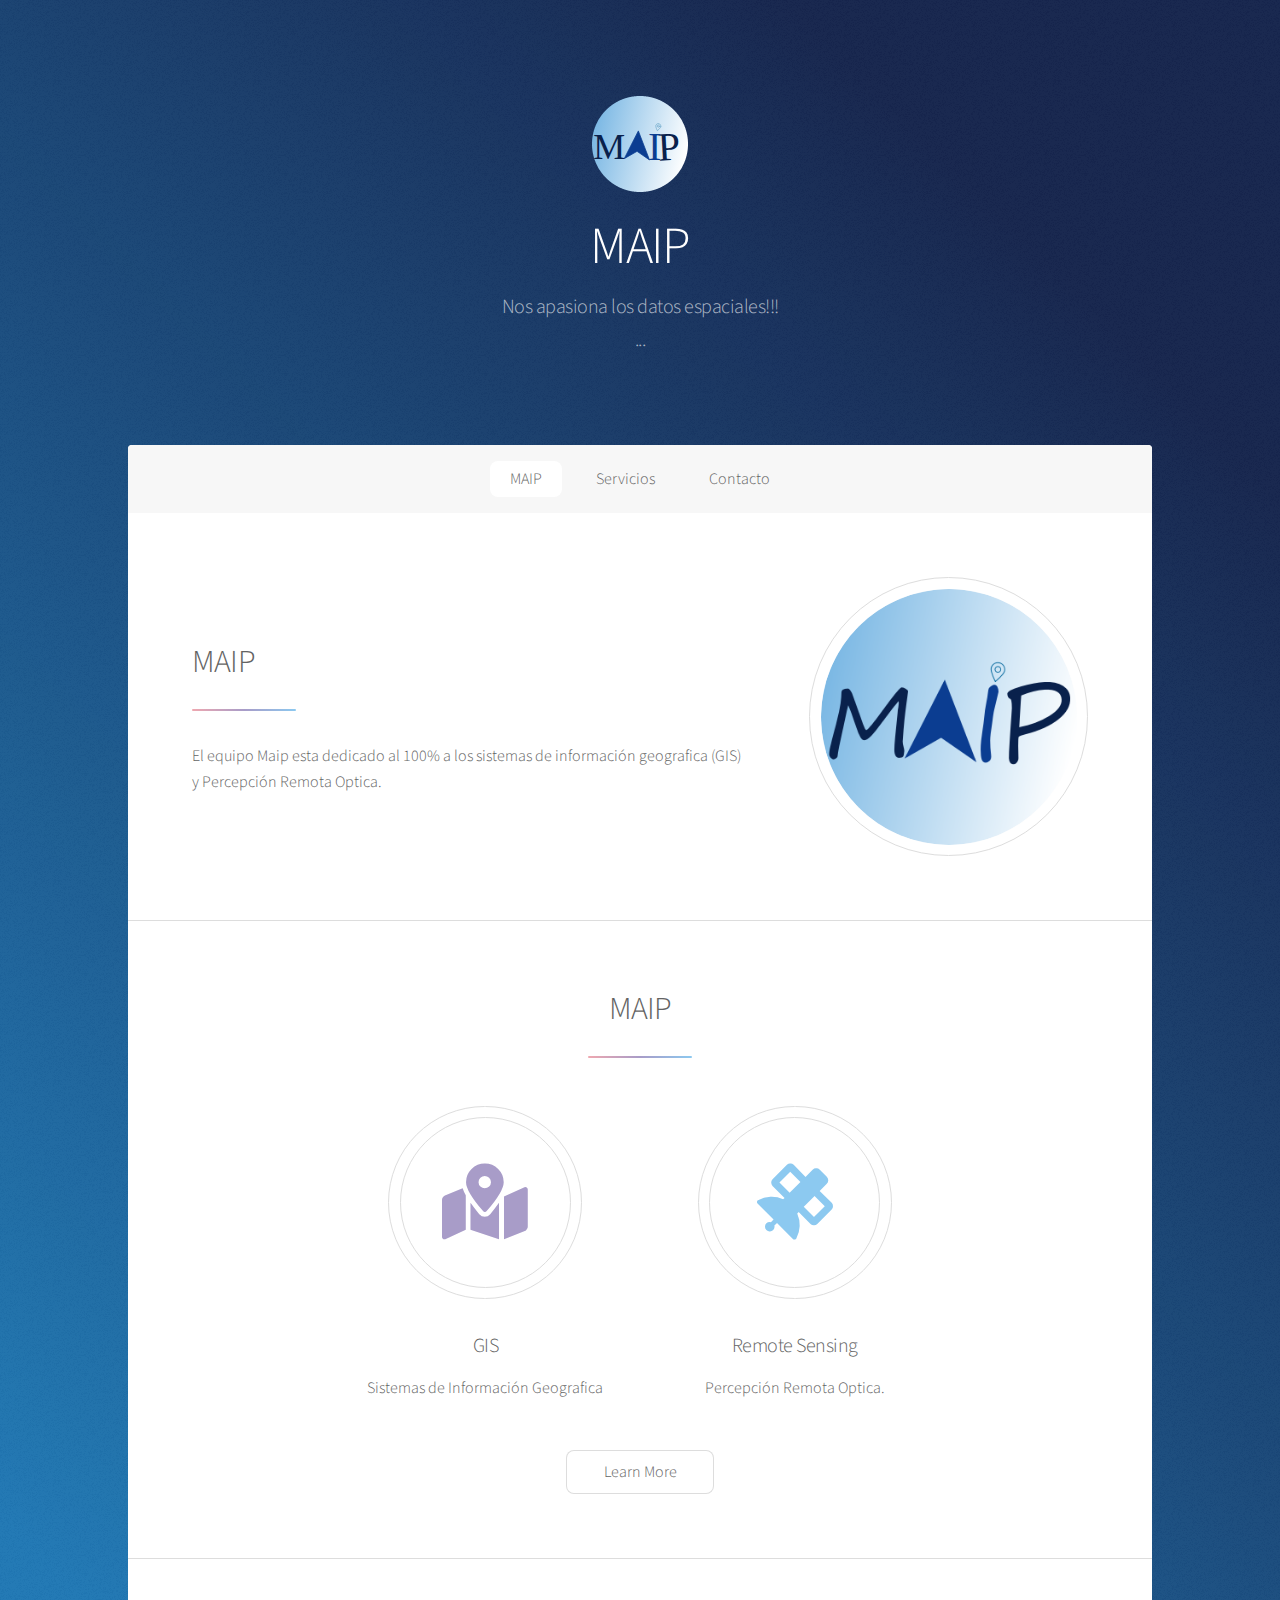
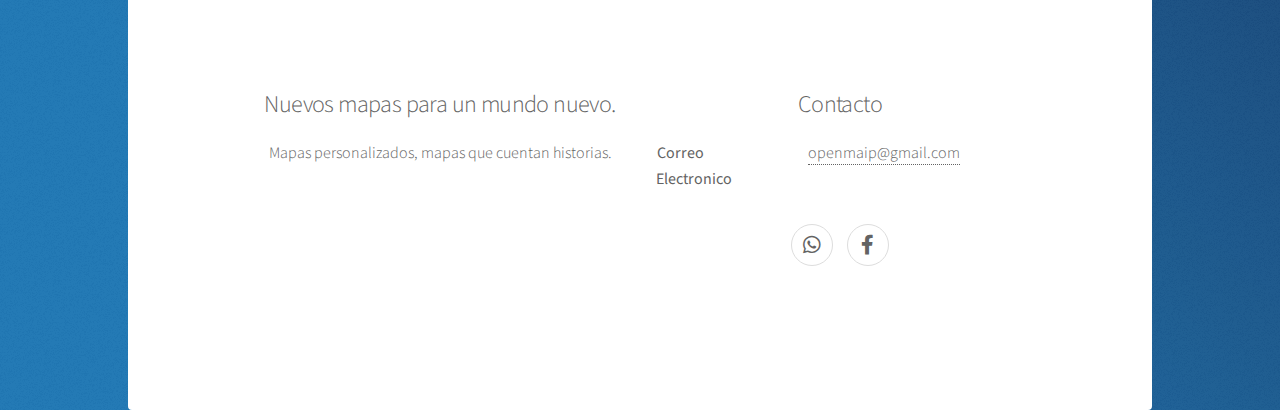
==== commit 5fe6c696: "Update index.html" ====
--- a/index.html
+++ b/index.html
@@ -29,8 +29,8 @@
 				<!-- Nav -->
 					<nav id="nav">
 						<ul>
-							<li><a href="#intro" class="active">Quiénes Somos</a></li>
-							<li><a href="#first">Asesoramiento</a></li>
+							<li><a href="#intro" class="active">MAIP</a></li>
+							<li><a href="#first">Servicios</a></li>
 							<li><a href="#cta">Contacto</a></li>
 						</ul>
 					</nav>
@@ -46,9 +46,6 @@
 											<h2>MAIP</h2>
 										</header>
 										<p>El equipo Maip esta dedicado al 100% a los sistemas de información geografica (GIS) y Percepción Remota Optica.</p>
-										<ul class="actions">
-											<li><a href="generic.html" class="button">Learn More</a></li>
-										</ul>
 									</div>
 									<span class="image"><img src="images/pic01.png" alt="" /></span>
 								</div>
@@ -57,18 +54,18 @@
 						<!-- First Section -->
 							<section id="first" class="main special">
 								<header class="major">
-									<h2>Asesoramiento</h2>
+									<h2>MAIP</h2>
 								</header>
 								<ul class="features">
 									<li>
 										<span class="icon solid major style3 fas fa-map-marked-alt"></span>
 										<h3>GIS</h3>
-										<p>QGIS, Postgis, Python</p>
+										<p>Sistemas de Información Geografica</p>
 									</li>
 									<li>
 										<span class="icon solid major style5 fas fa-satellite"></span>
 										<h3>Remote Sensing</h3>
-										<p>Google Earth Engine, SNAP, Python.</p>
+										<p>Percepción Remota Optica.</p>
 									</li>
 								</ul>
 								<footer class="major">
@@ -82,11 +79,8 @@
 				<section id="cta" class="main special">
 					<footer id="footer">
 						<section>
-							<h2>Misión</h2>
-							<p>Capacitar en Sistemas de Información Geografica y Percepción Remota.</p>
-							<ul class="actions">
-								<li><a href="generic.html" class="button">Leer Mas</a></li>
-							</ul>
+							<h2>Nuevos mapas para un mundo nuevo.</h2>
+							<p>Mapas personalizados, mapas que cuentan historias.</p>
 						</section>
 						<section>
 							<h2>Contacto</h2>
@@ -114,4 +108,4 @@
 			<script src="assets/js/main.js"></script>
 
 	</body>
-</html>+</html>
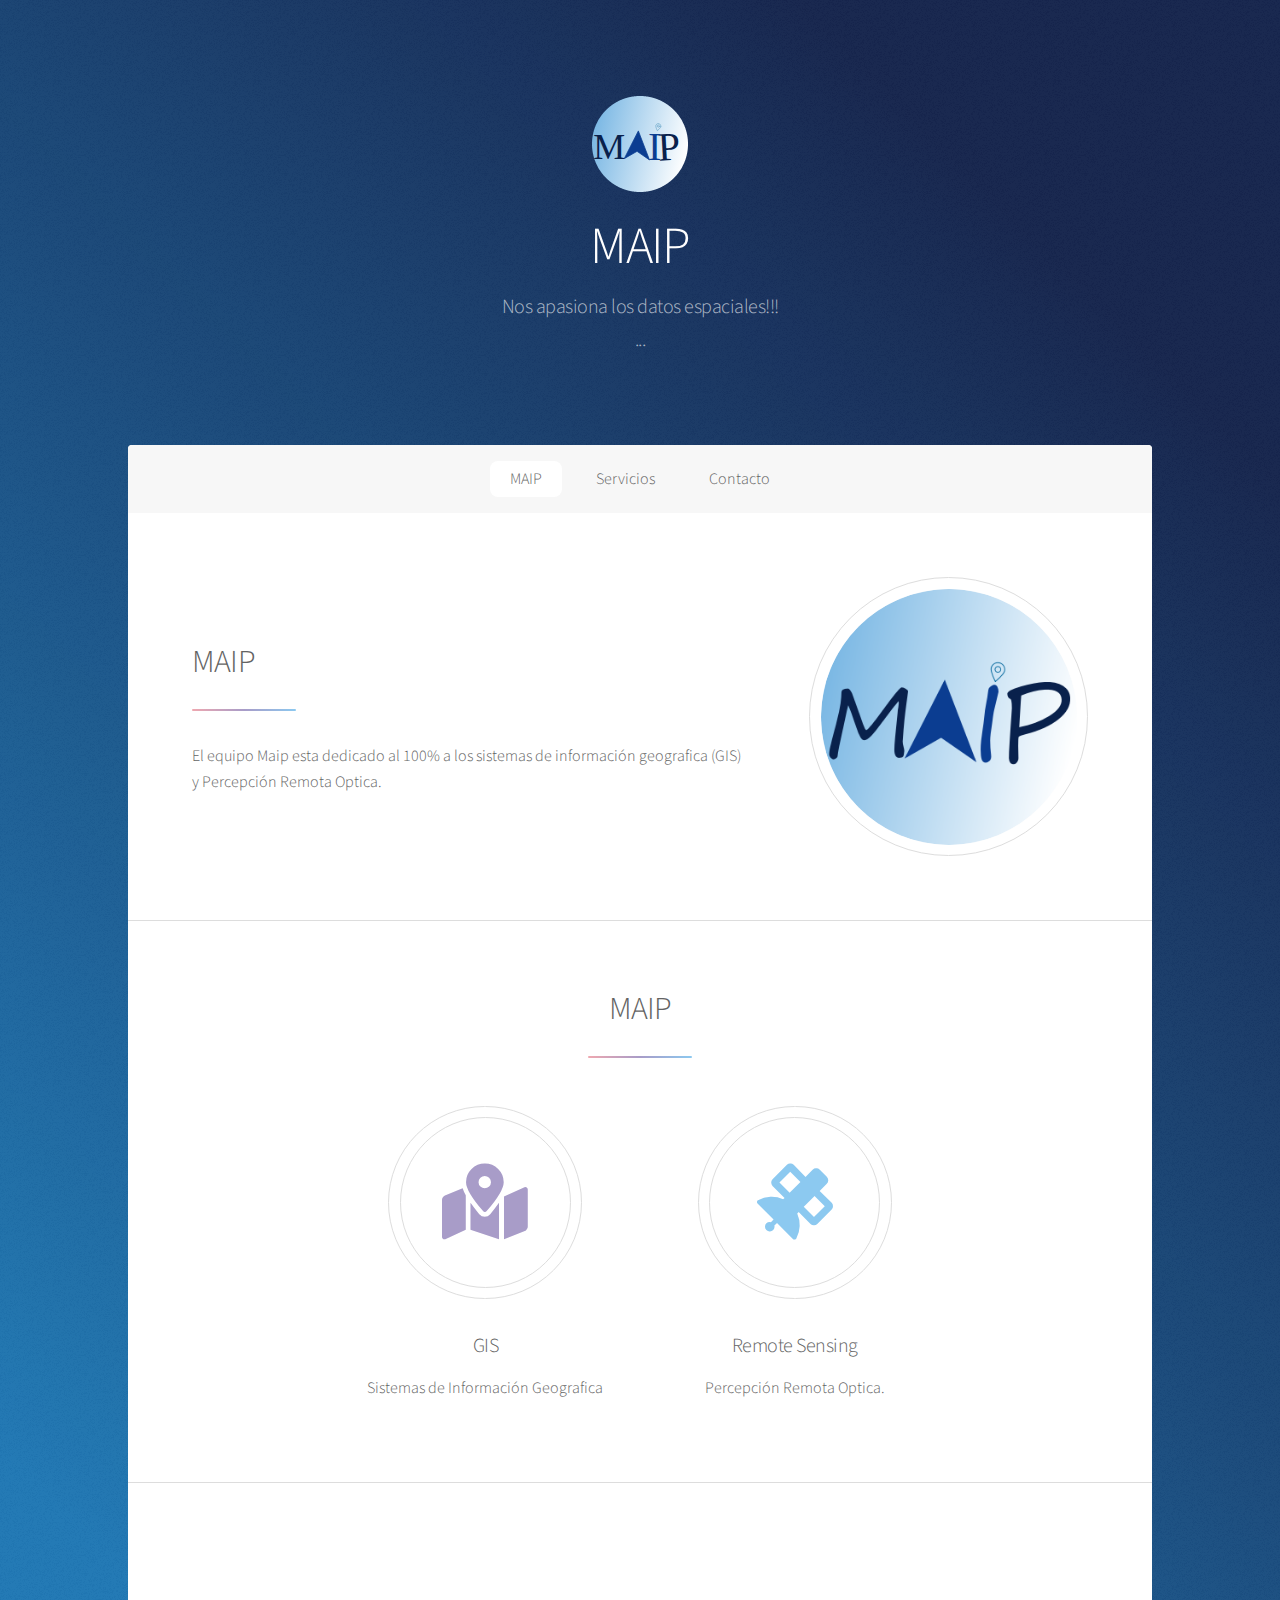
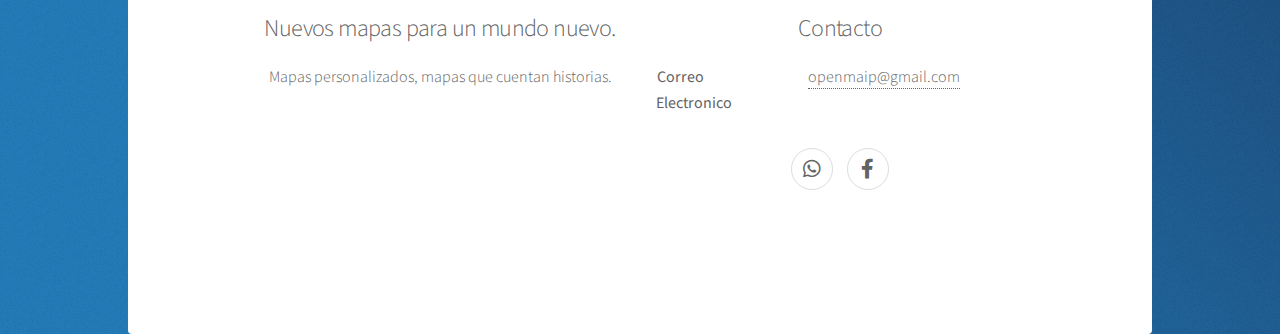
==== commit c6ea766d: "Update index.html" ====
--- a/index.html
+++ b/index.html
@@ -68,11 +68,7 @@
 										<p>Percepción Remota Optica.</p>
 									</li>
 								</ul>
-								<footer class="major">
-									<ul class="actions special">
-										<li><a href="generic.html" class="button">Learn More</a></li>
-									</ul>
-								</footer>
+
 							</section>
 
 				<!-- Footer -->
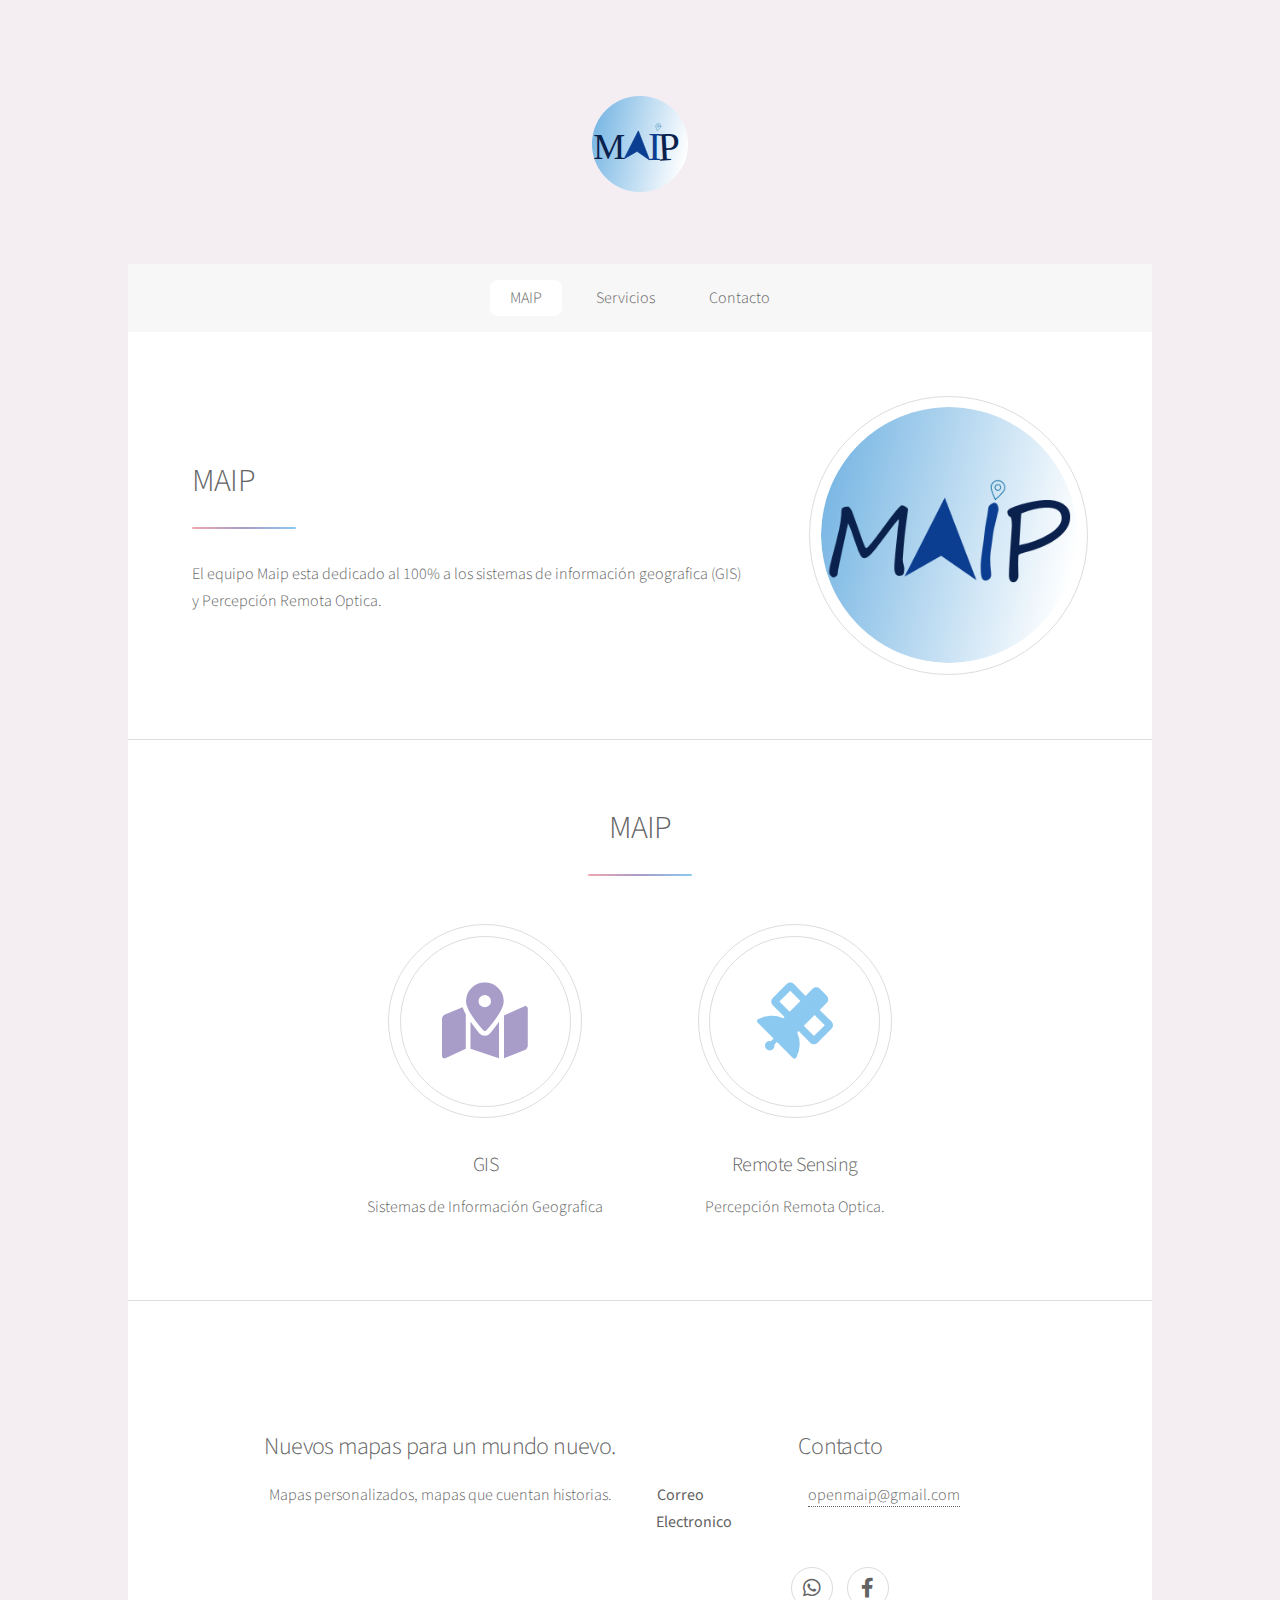
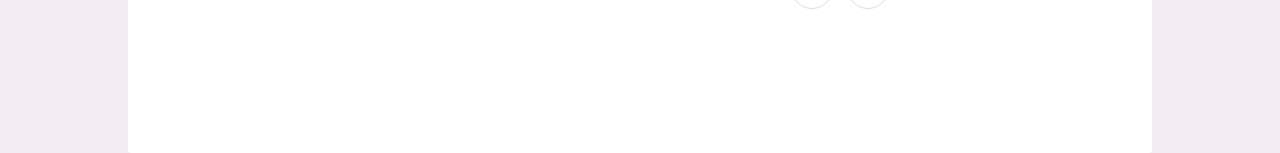
==== commit 3c5a8be5: "Update index.html" ====
--- a/index.html
+++ b/index.html
@@ -21,9 +21,6 @@
 				<!-- Header -->
 					<header id="header" class="alt">
 						<span class="logo"><img src="images/logo.svg" alt="" /></span>
-						<h1>MAIP</h1>
-						<p>Nos apasiona los datos espaciales!!!<br />...
-						</p>
 					</header>
 
 				<!-- Nav -->
--- a/assets/css/main.css
+++ b/assets/css/main.css
@@ -99,11 +99,6 @@
 	}
 
 	body {
-		background-color: #7bb8e4;
-		background-image: url("images/overlay.png"), -moz-linear-gradient(45deg, #1f78b4 15%, #14234b 85%);
-		background-image: url("images/overlay.png"), -webkit-linear-gradient(45deg, #1f78b4 15%, #14234b 85%);
-		background-image: url("images/overlay.png"), -ms-linear-gradient(45deg, #1f78b4 15%, #14234b 85%);
-		background-image: url("images/overlay.png"), linear-gradient(45deg, #1f78b4 15%, #14234b 85%);
 	}
 
 		body.is-preload *, body.is-preload *:before, body.is-preload *:after {
@@ -120,8 +115,8 @@
 /* Type */
 
 	body {
-		background-color: #935d8c;
-		color: rgba(255, 255, 255, 0.65);
+		background-color: #f4eef3;
+		color: rgba(0, 0,0, 0.65);
 	}
 
 	body, input, select, textarea {
@@ -3782,4 +3777,4 @@
 				max-width: 100%;
 			}
 
-		}+		}
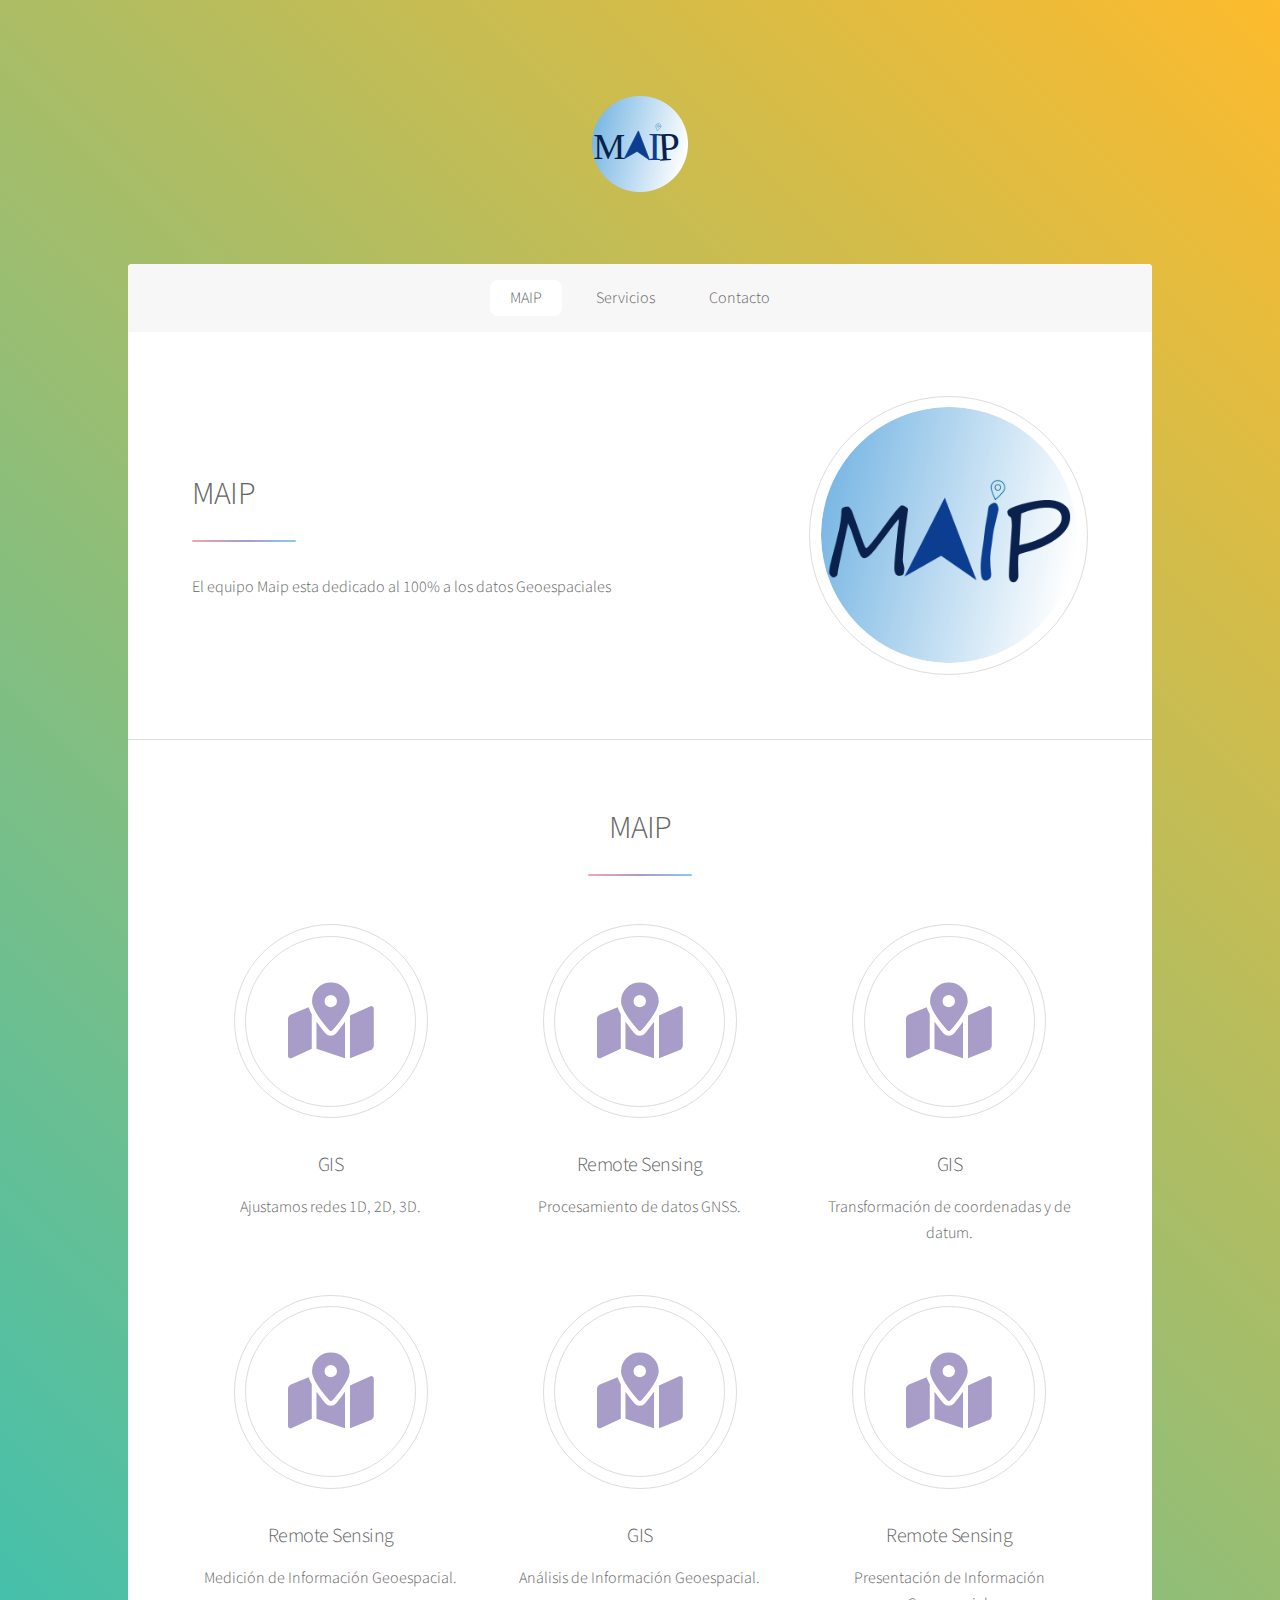
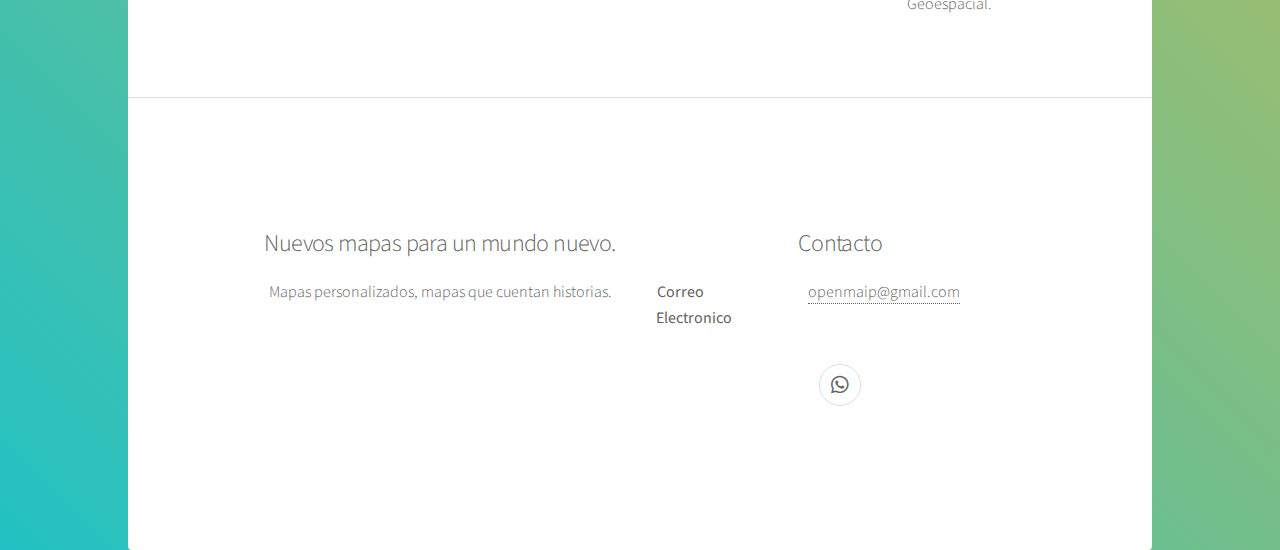
==== commit 90071874: "Update index.html" ====
--- a/index.html
+++ b/index.html
@@ -42,7 +42,7 @@
 										<header class="major">
 											<h2>MAIP</h2>
 										</header>
-										<p>El equipo Maip esta dedicado al 100% a los sistemas de información geografica (GIS) y Percepción Remota Optica.</p>
+										<p>El equipo Maip esta dedicado al 100% a los datos Geoespaciales</p>
 									</div>
 									<span class="image"><img src="images/pic01.png" alt="" /></span>
 								</div>
@@ -57,13 +57,34 @@
 									<li>
 										<span class="icon solid major style3 fas fa-map-marked-alt"></span>
 										<h3>GIS</h3>
-										<p>Sistemas de Información Geografica</p>
+										<p>Ajustamos redes 1D, 2D, 3D.</p>
 									</li>
 									<li>
-										<span class="icon solid major style5 fas fa-satellite"></span>
+										<span class="icon solid major style3 fas fa-map-marked-alt"></span>
 										<h3>Remote Sensing</h3>
-										<p>Percepción Remota Optica.</p>
+										<p>Procesamiento de datos GNSS.</p>
 									</li>
+									<li>
+										<span class="icon solid major style3 fas fa-map-marked-alt"></span>
+										<h3>GIS</h3>
+										<p>Transformación de coordenadas y de datum.</p>
+									</li>
+									<li>
+										<span class="icon solid major style3 fas fa-map-marked-alt"></span>
+										<h3>Remote Sensing</h3>
+										<p>Medición de Información Geoespacial.</p>
+									</li>									
+									<li>
+										<span class="icon solid major style3 fas fa-map-marked-alt"></span>
+										<h3>GIS</h3>
+										<p>Análisis de Información Geoespacial.</p>
+									</li>
+									<li>
+										<span class="icon solid major style3 fas fa-map-marked-alt"></span>
+										<h3>Remote Sensing</h3>
+										<p>Presentación de Información Geoespacial.</p>
+									</li>								
+									
 								</ul>
 
 							</section>
@@ -83,7 +104,6 @@
 							</dl>
 							<ul class="icons">
 								<li><a href="https://wa.me/51946648819?text=Hola%2C+MAIP+Company" class="icon brands fa-whatsapp alt"><span class="label">Whatsapp</span></a></li>
-								<li><a href="https://web.facebook.com/MAIP-107383607981173" class="icon brands fa-facebook-f alt"><span class="label">Facebook</span></a></li>
 							</ul>
 						</section>
 					</footer>
--- a/assets/css/main.css
+++ b/assets/css/main.css
@@ -99,6 +99,8 @@
 	}
 
 	body {
+background: rgb(34,193,195);
+background: linear-gradient(45deg, rgba(34,193,195,1) 0%, rgba(253,187,45,1) 100%);
 	}
 
 		body.is-preload *, body.is-preload *:before, body.is-preload *:after {
@@ -114,9 +116,10 @@
 
 /* Type */
 
+
 	body {
-		background-color: #f4eef3;
-		color: rgba(0, 0,0, 0.65);
+background: rgb(34,193,195);
+background: linear-gradient(45deg, rgba(34,193,195,1) 0%, rgba(253,187,45,1) 100%);
 	}
 
 	body, input, select, textarea {
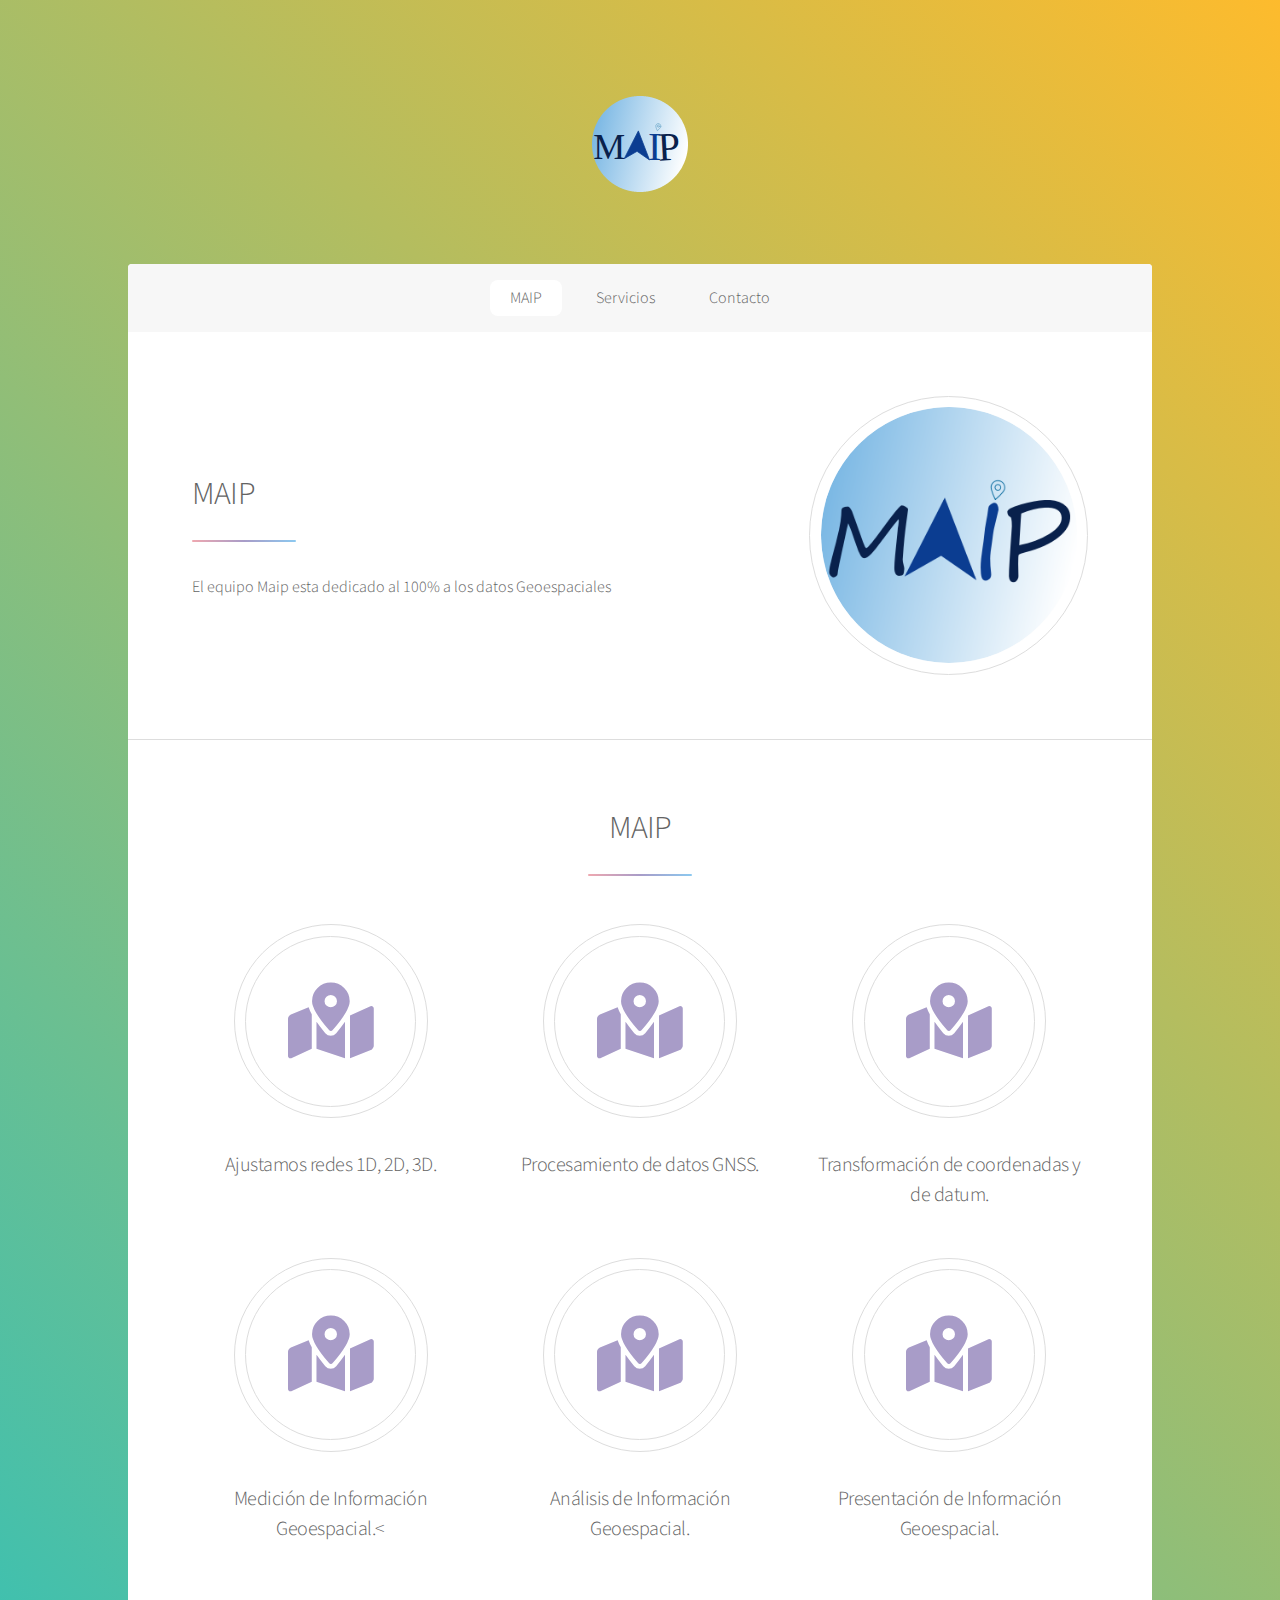
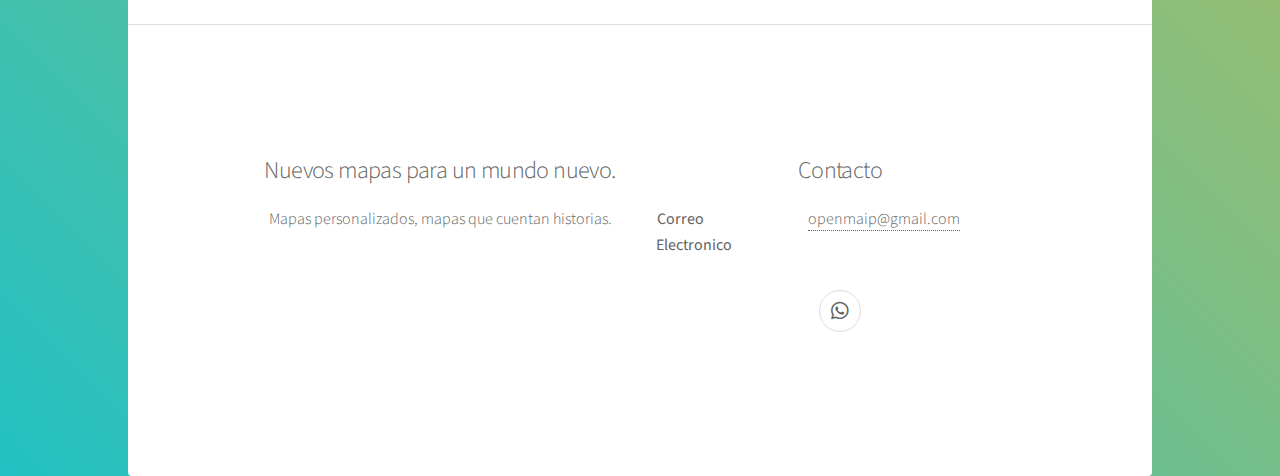
==== commit e5484bb9: "Update index.html" ====
--- a/index.html
+++ b/index.html
@@ -56,33 +56,27 @@
 								<ul class="features">
 									<li>
 										<span class="icon solid major style3 fas fa-map-marked-alt"></span>
-										<h3>GIS</h3>
-										<p>Ajustamos redes 1D, 2D, 3D.</p>
+										<h3>Ajustamos redes 1D, 2D, 3D.</h3>
 									</li>
 									<li>
 										<span class="icon solid major style3 fas fa-map-marked-alt"></span>
-										<h3>Remote Sensing</h3>
-										<p>Procesamiento de datos GNSS.</p>
+										<h3>Procesamiento de datos GNSS.</h3>
 									</li>
 									<li>
 										<span class="icon solid major style3 fas fa-map-marked-alt"></span>
-										<h3>GIS</h3>
-										<p>Transformación de coordenadas y de datum.</p>
+										<h3>Transformación de coordenadas y de datum.</h3>
 									</li>
 									<li>
 										<span class="icon solid major style3 fas fa-map-marked-alt"></span>
-										<h3>Remote Sensing</h3>
-										<p>Medición de Información Geoespacial.</p>
+										<h3>Medición de Información Geoespacial.<</h3>
 									</li>									
 									<li>
 										<span class="icon solid major style3 fas fa-map-marked-alt"></span>
-										<h3>GIS</h3>
-										<p>Análisis de Información Geoespacial.</p>
+										<h3>Análisis de Información Geoespacial.</h3>
 									</li>
 									<li>
 										<span class="icon solid major style3 fas fa-map-marked-alt"></span>
-										<h3>Remote Sensing</h3>
-										<p>Presentación de Información Geoespacial.</p>
+										<h3>Presentación de Información Geoespacial.</h3>
 									</li>								
 									
 								</ul>
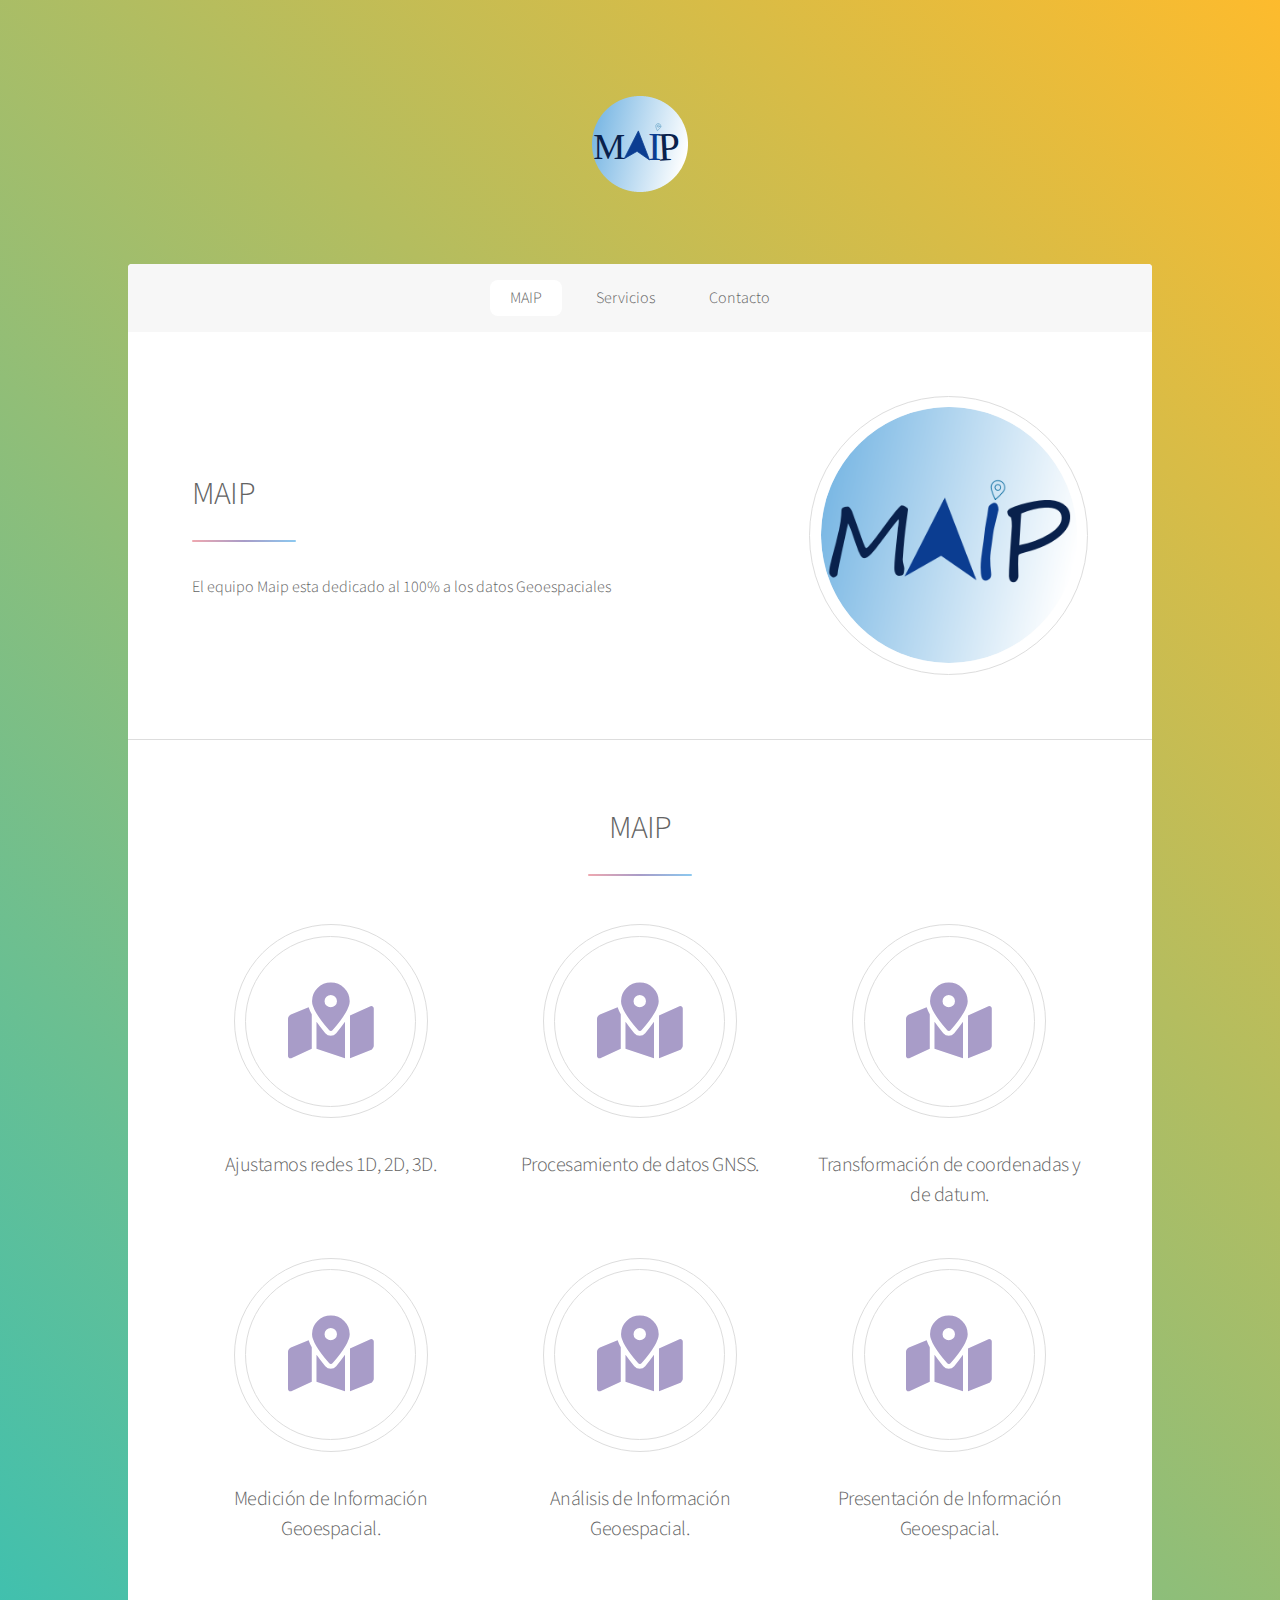
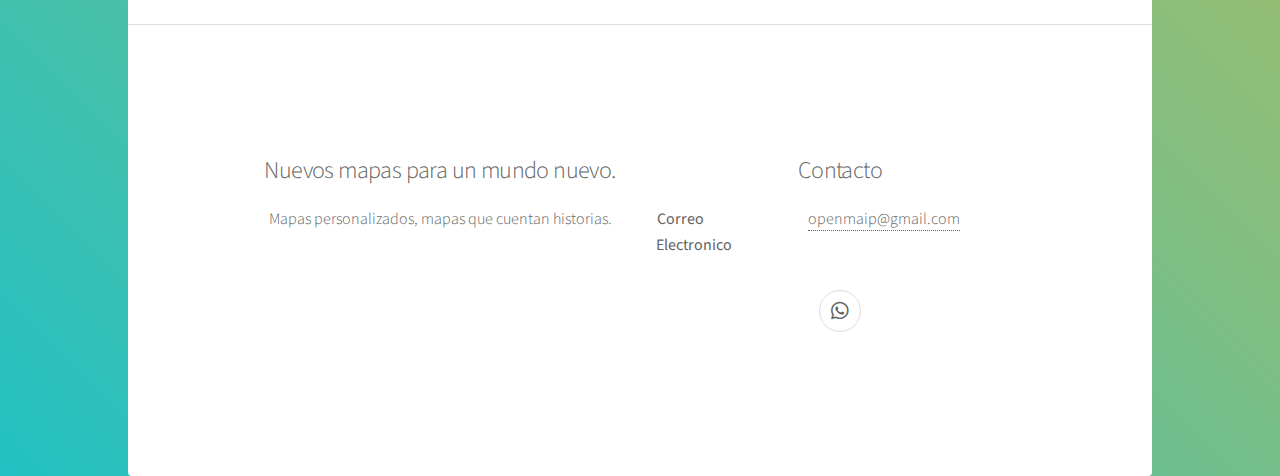
==== commit b716672f: "Update index.html" ====
--- a/index.html
+++ b/index.html
@@ -68,7 +68,7 @@
 									</li>
 									<li>
 										<span class="icon solid major style3 fas fa-map-marked-alt"></span>
-										<h3>Medición de Información Geoespacial.<</h3>
+										<h3>Medición de Información Geoespacial.</h3>
 									</li>									
 									<li>
 										<span class="icon solid major style3 fas fa-map-marked-alt"></span>
